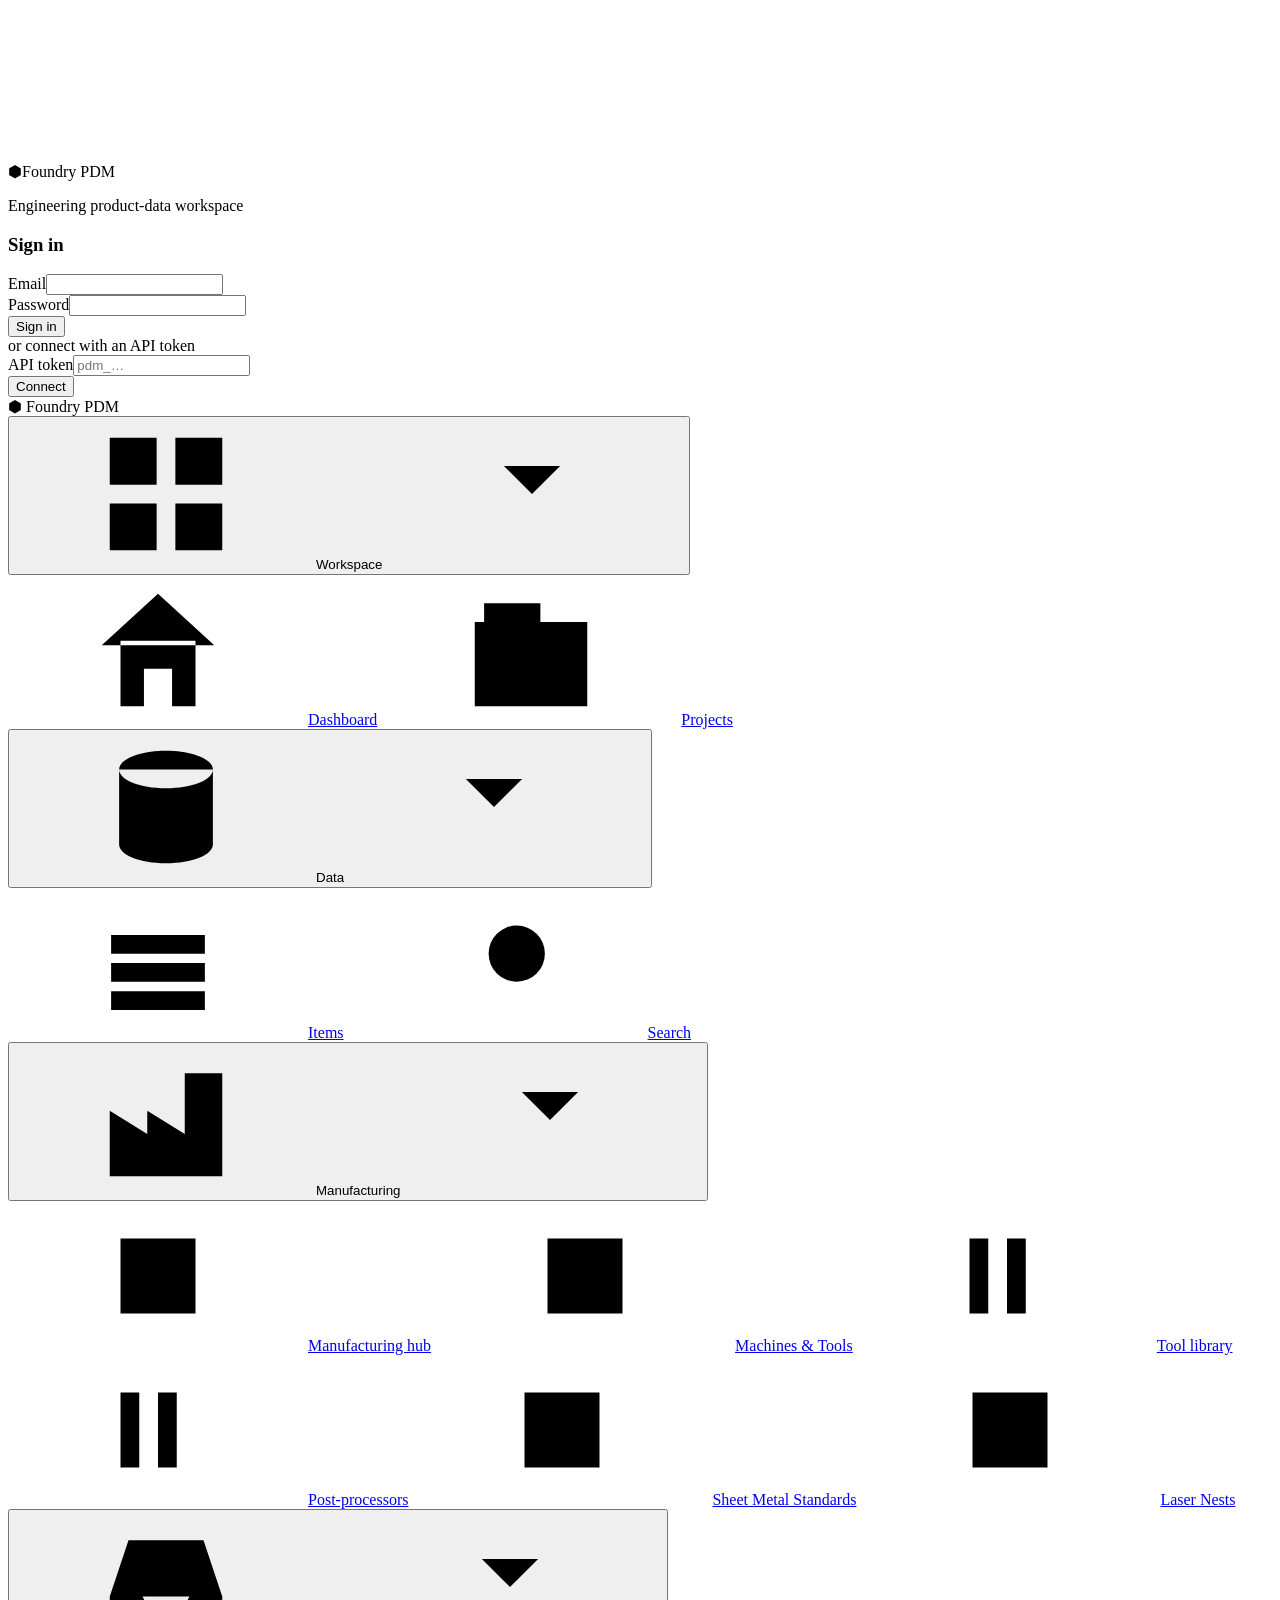
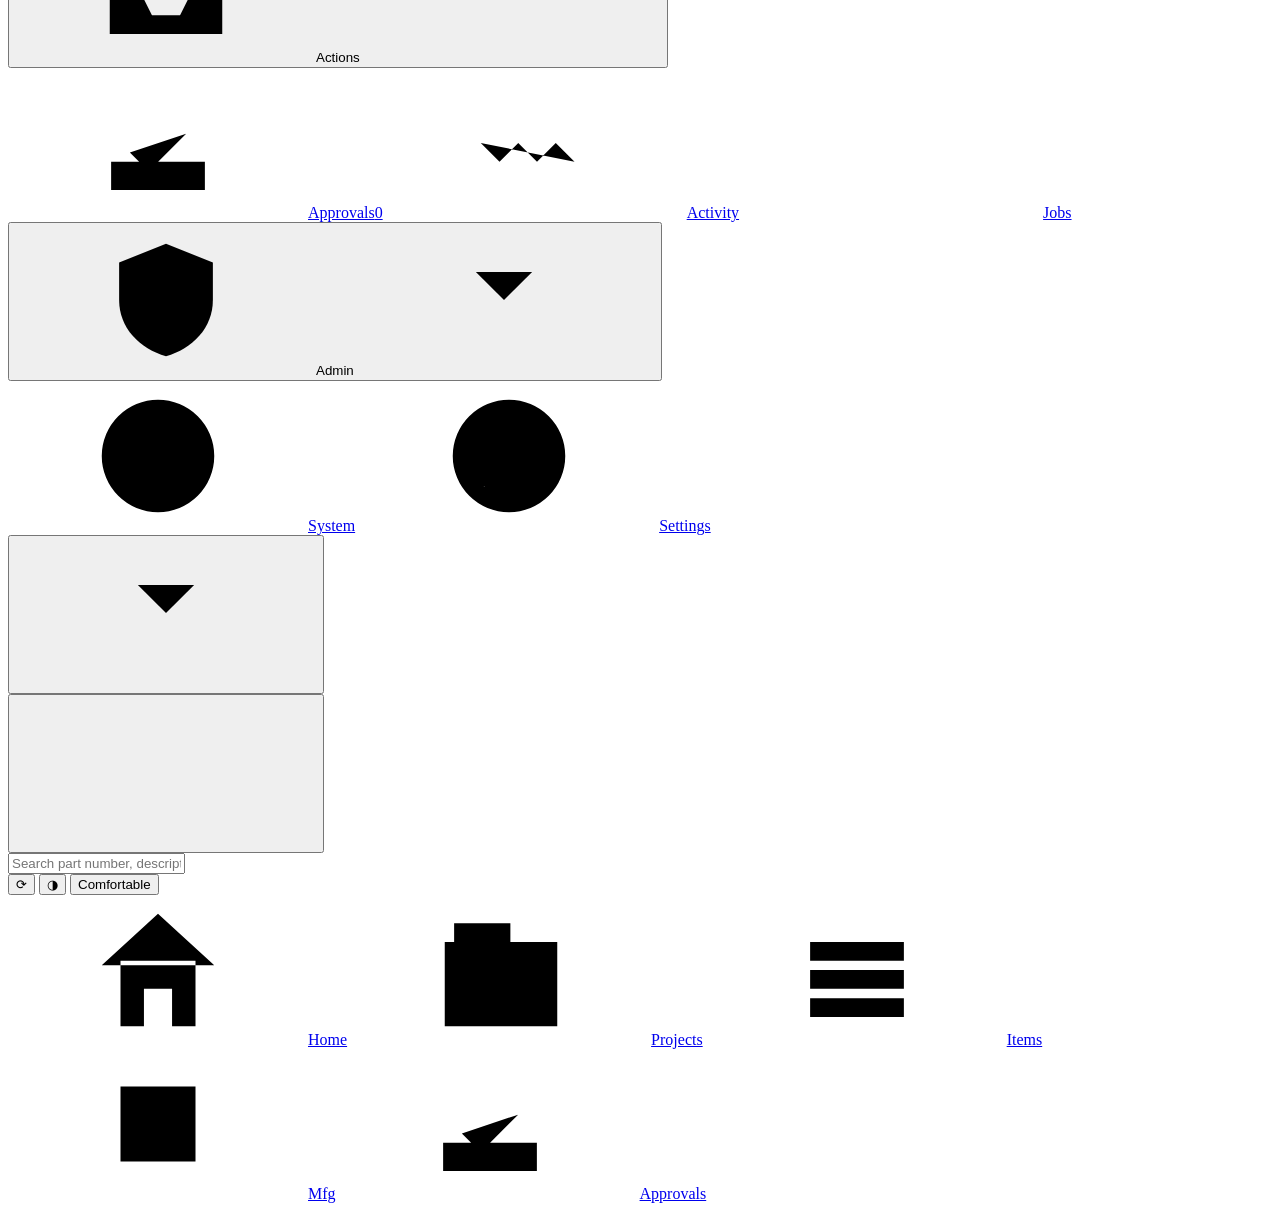
==== crates/pdm-api/static/index.html @ c65bbc02 "Merge branch 'upstream-ux/type-scale' into upstream-ux/sidebar" ====
<!DOCTYPE html>
<html lang="en" data-theme="dark" data-text-size="112">
<head>
<meta charset="utf-8">
<meta name="viewport" content="width=device-width, initial-scale=1">
<title>Foundry PDM — Workspace</title>
<script>
// Apply the saved theme and fonts before the first paint (app.js uses the same keys, ids and defaults).
(function () {
  try { var t = localStorage.getItem("pdm_theme");
    if (["dark", "light", "slate", "contrast"].indexOf(t) >= 0) document.documentElement.setAttribute("data-theme", t);
    // Each face is the member's own choice, else the organization default app.js cached last time.
    // A chosen face is fetched now, not when the first text is laid out, so the first paint can use it.
    var org = {};
    try { org = JSON.parse(localStorage.getItem("pdm_org_font")) || {}; } catch (e) {}
    [["pdm_font_ui", "ui", "data-font-ui", "atkinson-hyperlegible-next/AtkinsonHyperlegibleNext-VariableFont_wght.ttf"],
     ["pdm_font_mono", "mono", "data-font-mono", "atkinson-hyperlegible-mono/AtkinsonHyperlegibleMono-VariableFont_wght.ttf"]].forEach(function (f) {
      var id = localStorage.getItem(f[0]);
      if (id !== "system" && id !== "atkinson") id = org[f[1]];
      if (id !== "atkinson") return;
      document.documentElement.setAttribute(f[2], "atkinson");
      var l = document.createElement("link");
      l.rel = "preload"; l.as = "font"; l.type = "font/ttf"; l.crossOrigin = "anonymous"; l.href = "/static/fonts/" + f[3];
      document.head.appendChild(l);
    });
    var size = localStorage.getItem("pdm_text_size");
    if (size === "100" || size === "125") document.documentElement.setAttribute("data-text-size", size);
  } catch (e) {}
})();
</script>
<link id="favicon" rel="icon" href="data:image/svg+xml,%3Csvg xmlns='http://www.w3.org/2000/svg' viewBox='0 0 16 16'%3E%3Cpath fill='%235aa9ff' d='M8 0 14 4v8L8 16 2 12V4z'/%3E%3C/svg%3E">
<link rel="stylesheet" href="/static/style.css">
<link id="brand-css" rel="stylesheet" href="/public/branding.css">
<script>
// ?nobrand in the address turns organization branding colors off for this visit (app.js does the rest).
try { if (/[?&]nobrand(?:[=&]|$)/.test(location.search)) document.getElementById("brand-css").disabled = true; } catch (e) {}
</script>
<link rel="stylesheet" href="/static/editors.css">
</head>
<body>
<svg id="icons" xmlns="http://www.w3.org/2000/svg" aria-hidden="true" focusable="false">
  <symbol id="ic-home" viewBox="0 0 16 16"><path d="M2 7.5 8 2l6 5.5 M4 7v7h8V7 M6.5 14v-4h3v4"/></symbol>
  <symbol id="ic-project" viewBox="0 0 16 16"><path d="M2 5h12v9H2z M3 5h6V3H3z"/></symbol>
  <symbol id="ic-folder" viewBox="0 0 16 16"><path d="M2 5h12v9H2z M3 5h6V3H3z"/></symbol>
  <symbol id="ic-item-cad" viewBox="0 0 16 16"><path d="M3 3h10v10H3z M13 3v3h-3"/></symbol>
  <symbol id="ic-item-doc" viewBox="0 0 16 16"><path d="M3 3h10v10H3z M5 6h6 M5 9h4 M5 12h6"/></symbol>
  <symbol id="ic-version" viewBox="0 0 16 16"><path d="M2 8h12 M8 2v12 M4 8c0 .4.2.8.6.8s.6-.4.6-.8 M12 8c0 .4.2.8.6.8s.6-.4.6-.8"/></symbol>
  <symbol id="ic-revision" viewBox="0 0 16 16"><path d="M3 4h10v8H3z M6 6h6 M5 10h4"/></symbol>
  <symbol id="ic-lock" viewBox="0 0 16 16"><path d="M8 4V2 M6 4h4v6a2 2 0 0 1-2 2H8a2 2 0 0 1-2-2V4z"/></symbol>
  <symbol id="ic-approval" viewBox="0 0 16 16"><path d="M3 13h10v-3H3z M5 9l2 2 4-4"/></symbol>
  <symbol id="ic-machine" viewBox="0 0 16 16"><path d="M4 4h8v8H4z M8 4V2 M4 12h8"/></symbol>
  <symbol id="ic-tool" viewBox="0 0 16 16"><path d="M4 4h2v8H4z M8 4h2v8H8z M6 10h4"/></symbol>
  <symbol id="ic-gcode" viewBox="0 0 16 16"><path d="M2 4h12 M2 7h9 M2 10h12"/></symbol>
  <symbol id="ic-sheet-metal" viewBox="0 0 16 16"><path d="M3 12h10 M4 4h8v8H4z M8 4v4"/></symbol>
  <symbol id="ic-search" viewBox="0 0 16 16"><path d="M7 7a3 3 0 1 1 3 3 3 3 0 0 1-3-3 M12 12l3 3"/></symbol>
  <symbol id="ic-bell" viewBox="0 0 16 16"><path d="M4 12h8 M10 2v5 M6 8v2a2 2 0 0 0 2 2h2a2 2 0 0 0 2-2V8"/></symbol>
  <symbol id="ic-theme" viewBox="0 0 16 16"><path d="M5 5a2 2 0 1 0 2 2h2 M12 12a2 2 0 1 0-2-2v-2"/></symbol>
  <symbol id="ic-chevron" viewBox="0 0 16 16"><path d="M5 5l3 3 3-3"/></symbol>
  <symbol id="ic-plus" viewBox="0 0 16 16"><path d="M8 4v8 M4 8h8"/></symbol>
  <symbol id="ic-upload" viewBox="0 0 16 16"><path d="M8 2v8 M4 6h8 M8 2L4 6 M8 2l4 4"/></symbol>
  <symbol id="ic-download" viewBox="0 0 16 16"><path d="M8 14v-8 M12 10l-4 4-4-4 M8 6v8"/></symbol>
  <symbol id="ic-comment" viewBox="0 0 16 16"><path d="M3 5h10v7H3z M5 8h4 M5 11h3"/></symbol>
  <symbol id="ic-activity" viewBox="0 0 16 16"><path d="M2 8l2 2 2-2 2 2 2-2 2 2"/></symbol>
  <symbol id="ic-settings" viewBox="0 0 16 16"><path d="M8 2a6 6 0 1 0 6 6 6 6 0 0 0-6-6 M8 8v2 M8 12v2 M2 8h2 M12 8h2 M5.3 5.3l1.4 1.4 M11.3 11.3l1.4 1.4 M5.3 11.3l1.4-1.4 M11.3 5.3l-1.4-1.4"/></symbol>
  <symbol id="ic-system" viewBox="0 0 16 16"><path d="M8 2a6 6 0 1 0 6 6 6 6 0 0 0-6-6 M8 7v4 M8 12h.1"/></symbol>
  <symbol id="ic-items" viewBox="0 0 16 16"><path d="M3 5h10v2H3z M3 8h10v2H3z M3 11h10v2H3z"/></symbol>
  <symbol id="ic-manufacturing" viewBox="0 0 16 16"><path d="M4 4h8v8H4z M8 4v8 M6 10h4"/></symbol>
  <symbol id="ic-bom" viewBox="0 0 16 16"><path d="M4 4v8 M4 12h2 M8 4v8 M8 12h2 M6 8v2"/></symbol>
  <symbol id="ic-print" viewBox="0 0 16 16"><path d="M3 5h10v7H3z M8 2v3 M5 8h6"/></symbol>
  <symbol id="ic-inspection" viewBox="0 0 16 16"><path d="M3 5h10v7H3z M12 8a2 2 0 1 1 2 2 2 2 0 0 1-2-2 M14 10l2 2"/></symbol>
  <symbol id="ic-warning" viewBox="0 0 16 16"><path d="M8 2l4 10H4z M8 8v2 M8 12h.1"/></symbol>
  <symbol id="ic-file" viewBox="0 0 16 16"><path d="M4 1h6l3 3v11H4z M10 1v3h3"/></symbol>
  <symbol id="ic-image" viewBox="0 0 16 16"><path d="M2 3h12v10H2z M5 7a1 1 0 1 0 2 0 1 1 0 0 0-2 0 M4 12l3-4 3 3 2-2 2 2"/></symbol>
  <symbol id="ic-ftype-cad" viewBox="0 0 16 16"><path d="M8 2l5 3v6l-5 3-5-3V5z M3 5l5 3 5-3 M8 8v6"/></symbol>
  <symbol id="ic-ftype-dxf" viewBox="0 0 16 16"><path d="M2 3h12v10H2z M5 11l6-6"/></symbol>
  <symbol id="ic-ftype-pdf" viewBox="0 0 16 16"><path d="M4 1h6l3 3v11H4z M10 1v3h3 M6.5 9h4 M6.5 12h4"/></symbol>
  <symbol id="ic-ftype-txt" viewBox="0 0 16 16"><path d="M4 1h6l3 3v11H4z M10 1v3h3 M6.5 7h3.5 M6.5 10h3.5 M6.5 13h2"/></symbol>
  <symbol id="ic-check" viewBox="0 0 16 16"><path d="M3 8.5l3.2 3.2L13 4.5"/></symbol>
  <symbol id="ic-ban" viewBox="0 0 16 16"><path d="M8 2a6 6 0 1 0 0 12a6 6 0 1 0 0-12z M3.8 3.8l8.4 8.4"/></symbol>
  <symbol id="ic-menu" viewBox="0 0 16 16"><path d="M2 4h12 M2 8h12 M2 12h12"/></symbol>
  <symbol id="ic-grid" viewBox="0 0 16 16"><path d="M2 2h5v5H2z M9 2h5v5H9z M2 9h5v5H2z M9 9h5v5H9z"/></symbol>
  <symbol id="ic-data" viewBox="0 0 16 16"><path d="M3 4c0-1.1 2.2-2 5-2s5 .9 5 2-2.2 2-5 2-5-.9-5-2z M3 4v8c0 1.1 2.2 2 5 2s5-.9 5-2V4 M3 8c0 1.1 2.2 2 5 2s5-.9 5-2"/></symbol>
  <symbol id="ic-factory" viewBox="0 0 16 16"><path d="M2 14V7l4 2.5V7l4 2.5V3h4v11z"/></symbol>
  <symbol id="ic-inbox" viewBox="0 0 16 16"><path d="M2 9l2-6h8l2 6v4H2z M2 9h3.5l1 2h3l1-2H14"/></symbol>
  <symbol id="ic-shield" viewBox="0 0 16 16"><path d="M8 2l5 2v4c0 3-2.2 5.2-5 6-2.8-.8-5-3-5-6V4z"/></symbol>
  <symbol id="ic-user" viewBox="0 0 16 16"><path d="M8 8a2.5 2.5 0 1 0 0-5 2.5 2.5 0 0 0 0 5z M3 14c0-2.8 2.2-4.5 5-4.5s5 1.7 5 4.5"/></symbol>
</svg>
<div id="login-view" class="hidden">
  <div class="auth-card">
    <div class="auth-logo"><span class="mark" data-brand-mark>⬢</span><span data-brand-name>Foundry PDM</span></div>
    <p class="auth-sub">Engineering product-data workspace</p>
    <form id="signin-form">
      <h3 class="auth-h">Sign in</h3>
      <div class="f"><label for="login_email">Email</label><input id="login_email" inputmode="email" autocomplete="username" spellcheck="false"></div>
      <div class="f"><label for="login_password">Password</label><input id="login_password" type="password" autocomplete="current-password"></div>
      <div class="f" id="login_org_f" hidden><label for="login_org">Organization</label><input id="login_org" autocomplete="organization" spellcheck="false" aria-describedby="login_org_why">
        <div id="login_org_why" class="auth-note">This email belongs to more than one organization. Enter the name of the one to sign in to.</div></div>
      <button id="signin" type="submit" class="primary">Sign in</button>
    </form>
    <div class="divider">or connect with an API token</div>
    <form id="token-form">
      <div class="f"><label for="token">API token</label><input id="token" placeholder="pdm_…" autocomplete="off" spellcheck="false"></div>
      <button id="connect" type="submit">Connect</button>
    </form>
    <div id="authbuild" class="muted auth-build"></div>
  </div>
</div>

<div id="ws" class="hidden">
  <nav id="sidebar" aria-label="Sections">
    <div class="sb-brand"><span class="mark" data-brand-mark>⬢</span> <span data-brand-name>Foundry PDM</span></div>
    <div class="sb-nav">
    <div class="sb-section" data-group="workspace">
      <button type="button" class="sb-head" aria-expanded="true" aria-controls="sbg-workspace"><span class="sb-ic"><svg class="icon"><use href="#ic-grid"/></svg></span><span class="sb-tx">Workspace</span><svg class="icon sb-chev"><use href="#ic-chevron"/></svg></button>
      <div class="sb-items" id="sbg-workspace">
      <a class="sb-link" href="#/dashboard" data-nav="dashboard"><span class="sb-ic"><svg class="icon"><use href="#ic-home"/></svg></span><span class="sb-tx">Dashboard</span></a>
      <a class="sb-link" href="#/projects" data-nav="projects"><span class="sb-ic"><svg class="icon"><use href="#ic-project"/></svg></span><span class="sb-tx">Projects</span></a>
      </div>
    </div>
    <div class="sb-section" data-group="data">
      <button type="button" class="sb-head" aria-expanded="true" aria-controls="sbg-data"><span class="sb-ic"><svg class="icon"><use href="#ic-data"/></svg></span><span class="sb-tx">Data</span><svg class="icon sb-chev"><use href="#ic-chevron"/></svg></button>
      <div class="sb-items" id="sbg-data">
      <a class="sb-link" href="#/items" data-nav="items"><span class="sb-ic"><svg class="icon"><use href="#ic-items"/></svg></span><span class="sb-tx">Items</span></a>
      <a class="sb-link" href="#/search" data-nav="search"><span class="sb-ic"><svg class="icon"><use href="#ic-search"/></svg></span><span class="sb-tx">Search</span></a>
      </div>
    </div>
    <div class="sb-section" data-group="mfg">
      <button type="button" class="sb-head" aria-expanded="true" aria-controls="sbg-mfg"><span class="sb-ic"><svg class="icon"><use href="#ic-factory"/></svg></span><span class="sb-tx">Manufacturing</span><svg class="icon sb-chev"><use href="#ic-chevron"/></svg></button>
      <div class="sb-items" id="sbg-mfg">
      <a class="sb-link" href="#/mfg" data-nav="mfg"><span class="sb-ic"><svg class="icon"><use href="#ic-manufacturing"/></svg></span><span class="sb-tx">Manufacturing hub</span></a>
      <a class="sb-link" href="#/machines" data-nav="machines"><span class="sb-ic"><svg class="icon"><use href="#ic-machine"/></svg></span><span class="sb-tx">Machines &amp; Tools</span></a>
      <a class="sb-link" href="#/tools" data-nav="tools"><span class="sb-ic"><svg class="icon"><use href="#ic-tool"/></svg></span><span class="sb-tx">Tool library</span></a>
      <a class="sb-link" href="#/post-processors" data-nav="post-processors"><span class="sb-ic"><svg class="icon"><use href="#ic-tool"/></svg></span><span class="sb-tx">Post-processors</span></a>
      <a class="sb-link" href="#/sheet-metal" data-nav="sheet-metal"><span class="sb-ic"><svg class="icon"><use href="#ic-sheet-metal"/></svg></span><span class="sb-tx">Sheet Metal Standards</span></a>
      <a class="sb-link" href="#/laser-nests" data-nav="laser-nests"><span class="sb-ic"><svg class="icon"><use href="#ic-sheet-metal"/></svg></span><span class="sb-tx">Laser Nests</span></a>
      </div>
    </div>
    <div class="sb-section" data-group="actions">
      <button type="button" class="sb-head" aria-expanded="true" aria-controls="sbg-actions"><span class="sb-ic"><svg class="icon"><use href="#ic-inbox"/></svg></span><span class="sb-tx">Actions</span><svg class="icon sb-chev"><use href="#ic-chevron"/></svg></button>
      <div class="sb-items" id="sbg-actions">
      <a class="sb-link" href="#/approvals" data-nav="approvals"><span class="sb-ic"><svg class="icon"><use href="#ic-approval"/></svg></span><span class="sb-tx">Approvals</span><span class="sb-count" id="nb-approvals">0</span></a>
      <a class="sb-link" href="#/activity" data-nav="activity"><span class="sb-ic"><svg class="icon"><use href="#ic-activity"/></svg></span><span class="sb-tx">Activity</span></a>
      <a class="sb-link" href="#/jobs" data-nav="jobs"><span class="sb-ic"><svg class="icon"><use href="#ic-gcode"/></svg></span><span class="sb-tx">Jobs</span></a>
      </div>
    </div>
    <div class="sb-section" data-group="admin">
      <button type="button" class="sb-head" aria-expanded="true" aria-controls="sbg-admin"><span class="sb-ic"><svg class="icon"><use href="#ic-shield"/></svg></span><span class="sb-tx">Admin</span><svg class="icon sb-chev"><use href="#ic-chevron"/></svg></button>
      <div class="sb-items" id="sbg-admin">
      <a class="sb-link" href="#/system" data-nav="system"><span class="sb-ic"><svg class="icon"><use href="#ic-system"/></svg></span><span class="sb-tx">System</span></a>
      <a class="sb-link sb-admin" href="#/admin" data-nav="admin" hidden><span class="sb-ic"><svg class="icon"><use href="#ic-settings"/></svg></span><span class="sb-tx">Administration</span></a>
      <a class="sb-link" href="#/settings" data-nav="settings"><span class="sb-ic"><svg class="icon"><use href="#ic-settings"/></svg></span><span class="sb-tx">Settings</span></a>
      </div>
    </div>
    </div>
    <div class="sb-foot">
      <button type="button" id="sbuserbtn" class="sb-userbtn" aria-haspopup="menu"><span id="sb-user" class="sb-user"></span><svg class="icon sb-chev"><use href="#ic-chevron"/></svg></button>
    </div>
  </nav>
  <div id="sb-backdrop" class="sb-backdrop" hidden></div>

  <div id="main">
    <header id="topbar">
      <button type="button" id="menubtn" class="menubtn" aria-label="Main menu" aria-controls="sidebar" aria-expanded="true"><svg class="icon"><use href="#ic-menu"/></svg></button>
      <span id="crumb" class="crumb"></span>
      <div class="top-search">
        <input id="globsearch" placeholder="Search part number, description…  ( / )" spellcheck="false">
      </div>
      <button id="refreshbtn" title="Refresh now">⟳</button>
      <button id="themebtn" title="Toggle theme">◑</button>
      <button id="densitybtn" class="small" title="Toggle list density">Comfortable</button>
      <span id="buildinfo" class="muted buildinfo"></span>
      <span id="userchip" class="userchip"></span>
      <button id="userkebab" class="userchip-kebab" title="Account" hidden>⋮</button>
    </header>
    <div id="view"></div>
  </div>

  <nav id="bottombar" class="bottomBar" aria-label="Primary">
    <a class="bb-link" href="#/dashboard" data-nav="dashboard"><svg class="icon"><use href="#ic-home"/></svg><span>Home</span></a>
    <a class="bb-link" href="#/projects" data-nav="projects"><svg class="icon"><use href="#ic-project"/></svg><span>Projects</span></a>
    <a class="bb-link" href="#/items" data-nav="items"><svg class="icon"><use href="#ic-items"/></svg><span>Items</span></a>
    <a class="bb-link" href="#/mfg" data-nav="mfg"><svg class="icon"><use href="#ic-manufacturing"/></svg><span>Mfg</span></a>
    <a class="bb-link" href="#/approvals" data-nav="approvals"><svg class="icon"><use href="#ic-approval"/></svg><span>Approvals</span></a>
  </nav>
</div>

<div id="toast" class="toast-stack"><div role="status"></div><div role="alert"></div></div>
<div id="ctxmenu" class="ctxmenu hidden"></div>
<div id="kebabmenu" class="kebabmenu hidden"></div>
<script src="/static/editors.js"></script>
<script src="/static/app.js?v=cli34"></script>
</body>
</html>
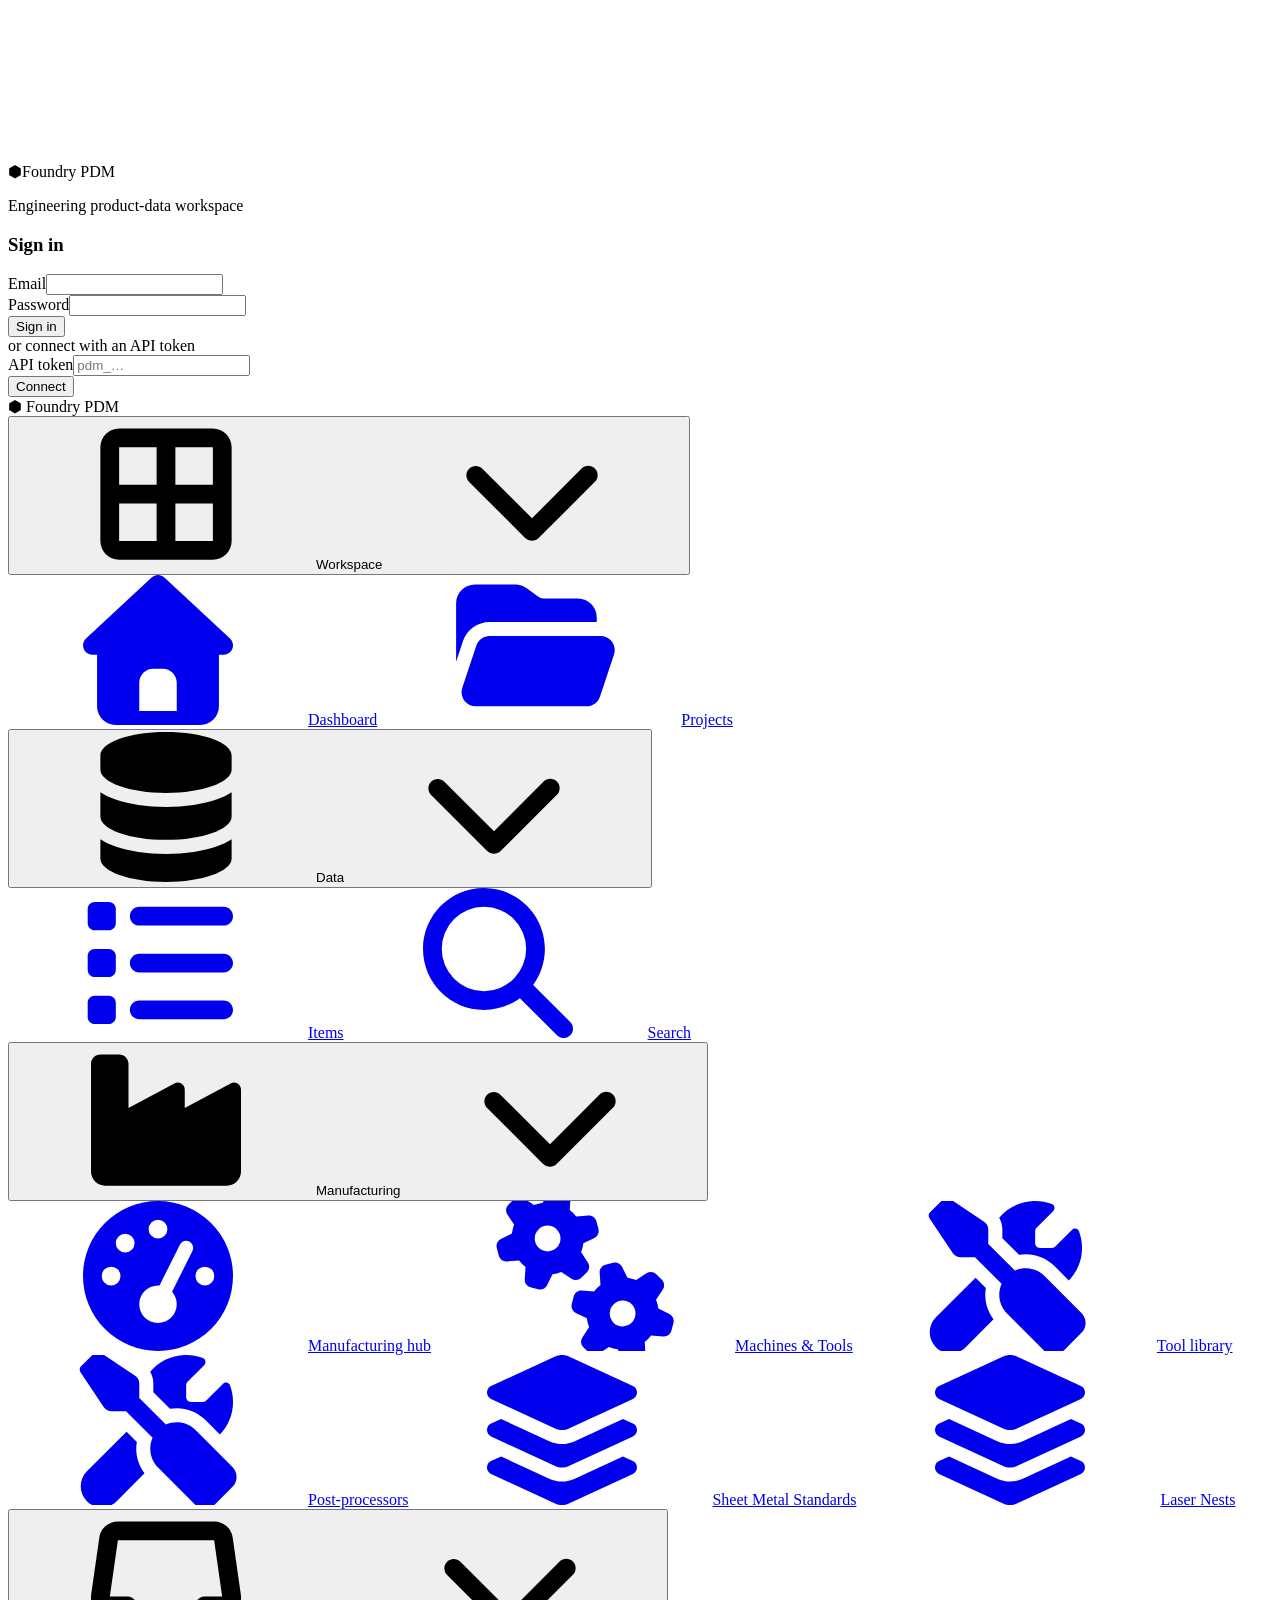
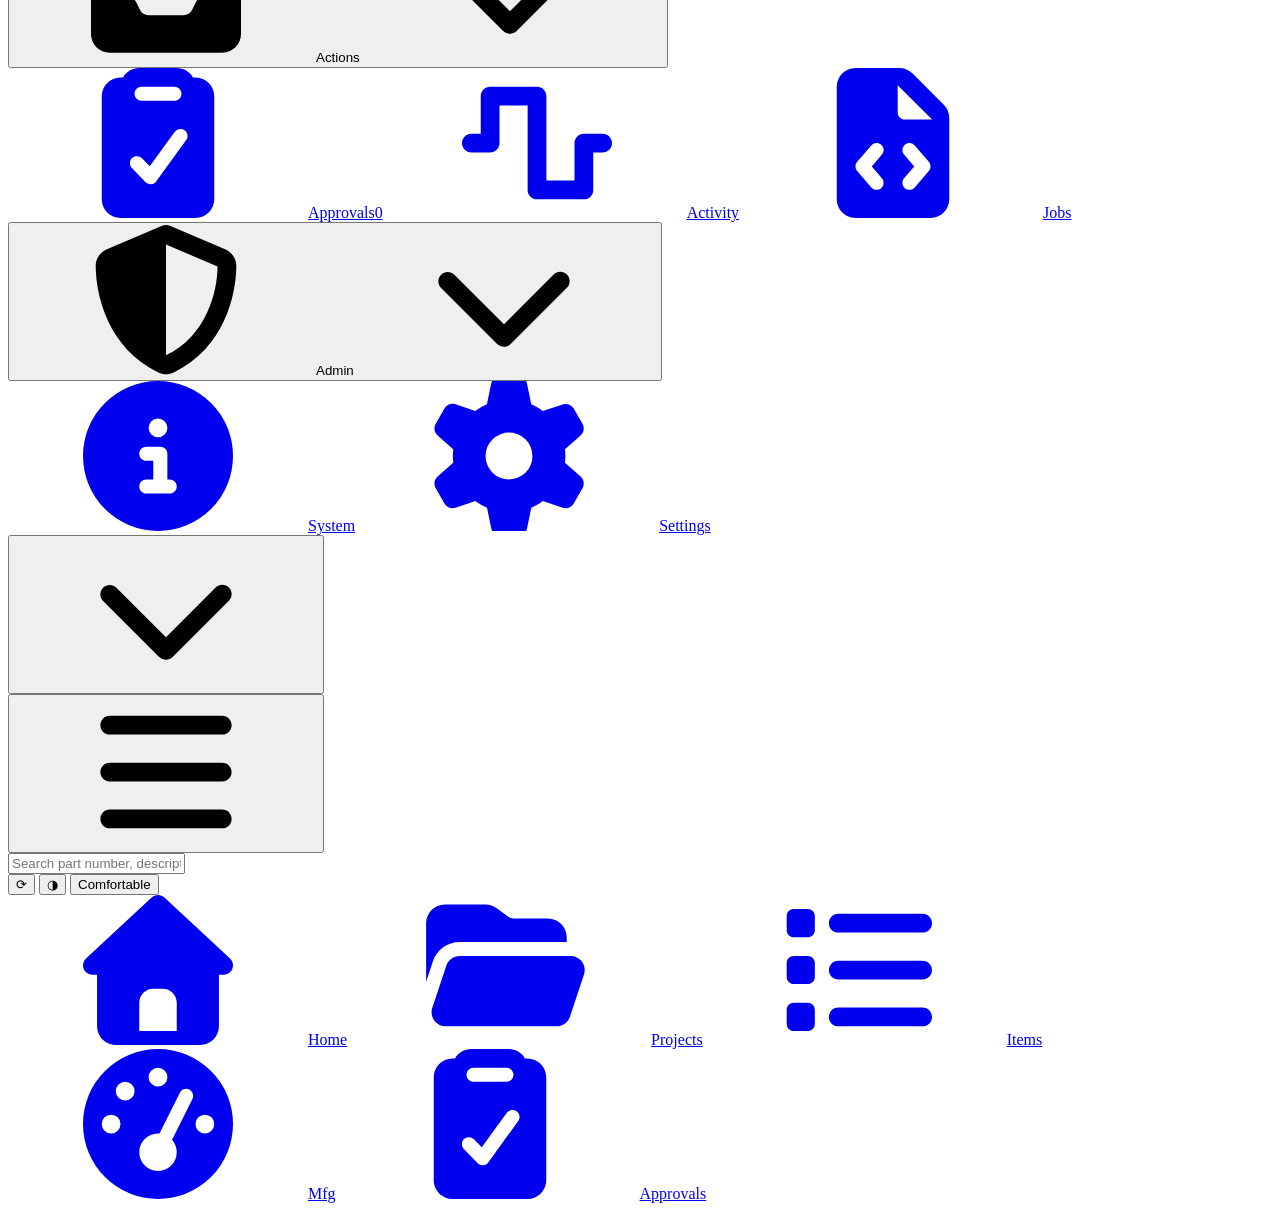
==== commit 0415b1c1: "Sidebar: Font Awesome icons and spacing in em of the label The icon sprite now uses Font Awesome Fre" ====
--- a/crates/pdm-api/static/index.html
+++ b/crates/pdm-api/static/index.html
@@ -38,52 +38,53 @@
 <link rel="stylesheet" href="/static/editors.css">
 </head>
 <body>
+<!-- Icons: Font Awesome Free 7.3.1 by Fonticons, Inc. (https://fontawesome.com), CC BY 4.0 (https://fontawesome.com/license/free). Solid style, paths unchanged. -->
 <svg id="icons" xmlns="http://www.w3.org/2000/svg" aria-hidden="true" focusable="false">
-  <symbol id="ic-home" viewBox="0 0 16 16"><path d="M2 7.5 8 2l6 5.5 M4 7v7h8V7 M6.5 14v-4h3v4"/></symbol>
-  <symbol id="ic-project" viewBox="0 0 16 16"><path d="M2 5h12v9H2z M3 5h6V3H3z"/></symbol>
-  <symbol id="ic-folder" viewBox="0 0 16 16"><path d="M2 5h12v9H2z M3 5h6V3H3z"/></symbol>
-  <symbol id="ic-item-cad" viewBox="0 0 16 16"><path d="M3 3h10v10H3z M13 3v3h-3"/></symbol>
-  <symbol id="ic-item-doc" viewBox="0 0 16 16"><path d="M3 3h10v10H3z M5 6h6 M5 9h4 M5 12h6"/></symbol>
-  <symbol id="ic-version" viewBox="0 0 16 16"><path d="M2 8h12 M8 2v12 M4 8c0 .4.2.8.6.8s.6-.4.6-.8 M12 8c0 .4.2.8.6.8s.6-.4.6-.8"/></symbol>
-  <symbol id="ic-revision" viewBox="0 0 16 16"><path d="M3 4h10v8H3z M6 6h6 M5 10h4"/></symbol>
-  <symbol id="ic-lock" viewBox="0 0 16 16"><path d="M8 4V2 M6 4h4v6a2 2 0 0 1-2 2H8a2 2 0 0 1-2-2V4z"/></symbol>
-  <symbol id="ic-approval" viewBox="0 0 16 16"><path d="M3 13h10v-3H3z M5 9l2 2 4-4"/></symbol>
-  <symbol id="ic-machine" viewBox="0 0 16 16"><path d="M4 4h8v8H4z M8 4V2 M4 12h8"/></symbol>
-  <symbol id="ic-tool" viewBox="0 0 16 16"><path d="M4 4h2v8H4z M8 4h2v8H8z M6 10h4"/></symbol>
-  <symbol id="ic-gcode" viewBox="0 0 16 16"><path d="M2 4h12 M2 7h9 M2 10h12"/></symbol>
-  <symbol id="ic-sheet-metal" viewBox="0 0 16 16"><path d="M3 12h10 M4 4h8v8H4z M8 4v4"/></symbol>
-  <symbol id="ic-search" viewBox="0 0 16 16"><path d="M7 7a3 3 0 1 1 3 3 3 3 0 0 1-3-3 M12 12l3 3"/></symbol>
-  <symbol id="ic-bell" viewBox="0 0 16 16"><path d="M4 12h8 M10 2v5 M6 8v2a2 2 0 0 0 2 2h2a2 2 0 0 0 2-2V8"/></symbol>
-  <symbol id="ic-theme" viewBox="0 0 16 16"><path d="M5 5a2 2 0 1 0 2 2h2 M12 12a2 2 0 1 0-2-2v-2"/></symbol>
-  <symbol id="ic-chevron" viewBox="0 0 16 16"><path d="M5 5l3 3 3-3"/></symbol>
-  <symbol id="ic-plus" viewBox="0 0 16 16"><path d="M8 4v8 M4 8h8"/></symbol>
-  <symbol id="ic-upload" viewBox="0 0 16 16"><path d="M8 2v8 M4 6h8 M8 2L4 6 M8 2l4 4"/></symbol>
-  <symbol id="ic-download" viewBox="0 0 16 16"><path d="M8 14v-8 M12 10l-4 4-4-4 M8 6v8"/></symbol>
-  <symbol id="ic-comment" viewBox="0 0 16 16"><path d="M3 5h10v7H3z M5 8h4 M5 11h3"/></symbol>
-  <symbol id="ic-activity" viewBox="0 0 16 16"><path d="M2 8l2 2 2-2 2 2 2-2 2 2"/></symbol>
-  <symbol id="ic-settings" viewBox="0 0 16 16"><path d="M8 2a6 6 0 1 0 6 6 6 6 0 0 0-6-6 M8 8v2 M8 12v2 M2 8h2 M12 8h2 M5.3 5.3l1.4 1.4 M11.3 11.3l1.4 1.4 M5.3 11.3l1.4-1.4 M11.3 5.3l-1.4-1.4"/></symbol>
-  <symbol id="ic-system" viewBox="0 0 16 16"><path d="M8 2a6 6 0 1 0 6 6 6 6 0 0 0-6-6 M8 7v4 M8 12h.1"/></symbol>
-  <symbol id="ic-items" viewBox="0 0 16 16"><path d="M3 5h10v2H3z M3 8h10v2H3z M3 11h10v2H3z"/></symbol>
-  <symbol id="ic-manufacturing" viewBox="0 0 16 16"><path d="M4 4h8v8H4z M8 4v8 M6 10h4"/></symbol>
-  <symbol id="ic-bom" viewBox="0 0 16 16"><path d="M4 4v8 M4 12h2 M8 4v8 M8 12h2 M6 8v2"/></symbol>
-  <symbol id="ic-print" viewBox="0 0 16 16"><path d="M3 5h10v7H3z M8 2v3 M5 8h6"/></symbol>
-  <symbol id="ic-inspection" viewBox="0 0 16 16"><path d="M3 5h10v7H3z M12 8a2 2 0 1 1 2 2 2 2 0 0 1-2-2 M14 10l2 2"/></symbol>
-  <symbol id="ic-warning" viewBox="0 0 16 16"><path d="M8 2l4 10H4z M8 8v2 M8 12h.1"/></symbol>
-  <symbol id="ic-file" viewBox="0 0 16 16"><path d="M4 1h6l3 3v11H4z M10 1v3h3"/></symbol>
-  <symbol id="ic-image" viewBox="0 0 16 16"><path d="M2 3h12v10H2z M5 7a1 1 0 1 0 2 0 1 1 0 0 0-2 0 M4 12l3-4 3 3 2-2 2 2"/></symbol>
-  <symbol id="ic-ftype-cad" viewBox="0 0 16 16"><path d="M8 2l5 3v6l-5 3-5-3V5z M3 5l5 3 5-3 M8 8v6"/></symbol>
-  <symbol id="ic-ftype-dxf" viewBox="0 0 16 16"><path d="M2 3h12v10H2z M5 11l6-6"/></symbol>
-  <symbol id="ic-ftype-pdf" viewBox="0 0 16 16"><path d="M4 1h6l3 3v11H4z M10 1v3h3 M6.5 9h4 M6.5 12h4"/></symbol>
-  <symbol id="ic-ftype-txt" viewBox="0 0 16 16"><path d="M4 1h6l3 3v11H4z M10 1v3h3 M6.5 7h3.5 M6.5 10h3.5 M6.5 13h2"/></symbol>
-  <symbol id="ic-check" viewBox="0 0 16 16"><path d="M3 8.5l3.2 3.2L13 4.5"/></symbol>
-  <symbol id="ic-ban" viewBox="0 0 16 16"><path d="M8 2a6 6 0 1 0 0 12a6 6 0 1 0 0-12z M3.8 3.8l8.4 8.4"/></symbol>
-  <symbol id="ic-menu" viewBox="0 0 16 16"><path d="M2 4h12 M2 8h12 M2 12h12"/></symbol>
-  <symbol id="ic-grid" viewBox="0 0 16 16"><path d="M2 2h5v5H2z M9 2h5v5H9z M2 9h5v5H2z M9 9h5v5H9z"/></symbol>
-  <symbol id="ic-data" viewBox="0 0 16 16"><path d="M3 4c0-1.1 2.2-2 5-2s5 .9 5 2-2.2 2-5 2-5-.9-5-2z M3 4v8c0 1.1 2.2 2 5 2s5-.9 5-2V4 M3 8c0 1.1 2.2 2 5 2s5-.9 5-2"/></symbol>
-  <symbol id="ic-factory" viewBox="0 0 16 16"><path d="M2 14V7l4 2.5V7l4 2.5V3h4v11z"/></symbol>
-  <symbol id="ic-inbox" viewBox="0 0 16 16"><path d="M2 9l2-6h8l2 6v4H2z M2 9h3.5l1 2h3l1-2H14"/></symbol>
-  <symbol id="ic-shield" viewBox="0 0 16 16"><path d="M8 2l5 2v4c0 3-2.2 5.2-5 6-2.8-.8-5-3-5-6V4z"/></symbol>
-  <symbol id="ic-user" viewBox="0 0 16 16"><path d="M8 8a2.5 2.5 0 1 0 0-5 2.5 2.5 0 0 0 0 5z M3 14c0-2.8 2.2-4.5 5-4.5s5 1.7 5 4.5"/></symbol>
+  <symbol id="ic-home" viewBox="0 0 512 512"><path fill="currentColor" stroke="none" d="M277.8 8.6c-12.3-11.4-31.3-11.4-43.5 0l-224 208c-9.6 9-12.8 22.9-8 35.1S18.8 272 32 272l16 0 0 176c0 35.3 28.7 64 64 64l288 0c35.3 0 64-28.7 64-64l0-176 16 0c13.2 0 25-8.1 29.8-20.3s1.6-26.2-8-35.1l-224-208zM240 320l32 0c26.5 0 48 21.5 48 48l0 96-128 0 0-96c0-26.5 21.5-48 48-48z"/></symbol>
+  <symbol id="ic-project" viewBox="0 0 576 512"><path fill="currentColor" stroke="none" d="M56 225.6L32.4 296.2 32.4 96c0-35.3 28.7-64 64-64l138.7 0c13.8 0 27.3 4.5 38.4 12.8l38.4 28.8c5.5 4.2 12.3 6.4 19.2 6.4l117.3 0c35.3 0 64 28.7 64 64l0 16-365.4 0c-41.3 0-78 26.4-91.1 65.6zM477.8 448L99 448c-32.8 0-55.9-32.1-45.5-63.2l48-144C108 221.2 126.4 208 147 208l378.8 0c32.8 0 55.9 32.1 45.5 63.2l-48 144c-6.5 19.6-24.9 32.8-45.5 32.8z"/></symbol>
+  <symbol id="ic-folder" viewBox="0 0 512 512"><path fill="currentColor" stroke="none" d="M64 448l384 0c35.3 0 64-28.7 64-64l0-240c0-35.3-28.7-64-64-64L298.7 80c-6.9 0-13.7-2.2-19.2-6.4L241.1 44.8C230 36.5 216.5 32 202.7 32L64 32C28.7 32 0 60.7 0 96L0 384c0 35.3 28.7 64 64 64z"/></symbol>
+  <symbol id="ic-item-cad" viewBox="0 0 512 512"><path fill="currentColor" stroke="none" d="M224.3-2.5c19.8-11.4 44.2-11.4 64 0L464.2 99c19.8 11.4 32 32.6 32 55.4l0 203c0 22.9-12.2 44-32 55.4L288.3 514.5c-19.8 11.4-44.2 11.4-64 0L48.5 413c-19.8-11.4-32-32.6-32-55.4l0-203c0-22.9 12.2-44 32-55.4L224.3-2.5zm207.8 360l0-166.1-143.8 83 0 166.1 143.8-83z"/></symbol>
+  <symbol id="ic-item-doc" viewBox="0 0 384 512"><path fill="currentColor" stroke="none" d="M0 64C0 28.7 28.7 0 64 0L213.5 0c17 0 33.3 6.7 45.3 18.7L365.3 125.3c12 12 18.7 28.3 18.7 45.3L384 448c0 35.3-28.7 64-64 64L64 512c-35.3 0-64-28.7-64-64L0 64zm208-5.5l0 93.5c0 13.3 10.7 24 24 24L325.5 176 208 58.5zM120 256c-13.3 0-24 10.7-24 24s10.7 24 24 24l144 0c13.3 0 24-10.7 24-24s-10.7-24-24-24l-144 0zm0 96c-13.3 0-24 10.7-24 24s10.7 24 24 24l144 0c13.3 0 24-10.7 24-24s-10.7-24-24-24l-144 0z"/></symbol>
+  <symbol id="ic-version" viewBox="0 0 448 512"><path fill="currentColor" stroke="none" d="M80 104a24 24 0 1 0 0-48 24 24 0 1 0 0 48zm80-24c0 32.8-19.7 61-48 73.3l0 70.7 176 0c26.5 0 48-21.5 48-48l0-22.7c-28.3-12.3-48-40.5-48-73.3 0-44.2 35.8-80 80-80s80 35.8 80 80c0 32.8-19.7 61-48 73.3l0 22.7c0 61.9-50.1 112-112 112l-176 0 0 70.7c28.3 12.3 48 40.5 48 73.3 0 44.2-35.8 80-80 80S0 476.2 0 432c0-32.8 19.7-61 48-73.3l0-205.3C19.7 141 0 112.8 0 80 0 35.8 35.8 0 80 0s80 35.8 80 80zm232 0a24 24 0 1 0 -48 0 24 24 0 1 0 48 0zM80 456a24 24 0 1 0 0-48 24 24 0 1 0 0 48z"/></symbol>
+  <symbol id="ic-revision" viewBox="0 0 576 512"><path fill="currentColor" stroke="none" d="M288 64c106 0 192 86 192 192S394 448 288 448c-65.2 0-122.9-32.5-157.6-82.3-10.1-14.5-30.1-18-44.6-7.9s-18 30.1-7.9 44.6C124.1 468.6 201 512 288 512 429.4 512 544 397.4 544 256S429.4 0 288 0C202.3 0 126.5 42.1 80 106.7L80 80c0-17.7-14.3-32-32-32S16 62.3 16 80l0 112c0 17.7 14.3 32 32 32l24.6 0c.5 0 1 0 1.5 0l86 0c17.7 0 32-14.3 32-32s-14.3-32-32-32l-38.3 0C154.9 102.6 217 64 288 64zm24 88c0-13.3-10.7-24-24-24s-24 10.7-24 24l0 104c0 6.4 2.5 12.5 7 17l72 72c9.4 9.4 24.6 9.4 33.9 0s9.4-24.6 0-33.9l-65-65 0-94.1z"/></symbol>
+  <symbol id="ic-lock" viewBox="0 0 384 512"><path fill="currentColor" stroke="none" d="M128 96l0 64 128 0 0-64c0-35.3-28.7-64-64-64s-64 28.7-64 64zM64 160l0-64C64 25.3 121.3-32 192-32S320 25.3 320 96l0 64c35.3 0 64 28.7 64 64l0 224c0 35.3-28.7 64-64 64L64 512c-35.3 0-64-28.7-64-64L0 224c0-35.3 28.7-64 64-64z"/></symbol>
+  <symbol id="ic-approval" viewBox="0 0 384 512"><path fill="currentColor" stroke="none" d="M256 0c23.7 0 44.4 12.9 55.4 32l8.6 0c35.3 0 64 28.7 64 64l0 352c0 35.3-28.7 64-64 64L64 512c-35.3 0-64-28.7-64-64L0 96C0 60.7 28.7 32 64 32l8.6 0C83.6 12.9 104.3 0 128 0L256 0zm26.9 212.6c-10.7-7.8-25.7-5.4-33.5 5.3l-85.6 117.7-26.5-27.4c-9.2-9.5-24.4-9.8-33.9-.6s-9.8 24.4-.6 33.9l46.4 48c4.9 5.1 11.8 7.8 18.9 7.3s13.6-4.1 17.8-9.8L288.2 246.1c7.8-10.7 5.4-25.7-5.3-33.5zM136 64c-13.3 0-24 10.7-24 24s10.7 24 24 24l112 0c13.3 0 24-10.7 24-24s-10.7-24-24-24L136 64z"/></symbol>
+  <symbol id="ic-machine" viewBox="0 0 640 512"><path fill="currentColor" stroke="none" d="M415.9 210.5c12.2-3.3 25 2.5 30.5 13.8L465 261.9c10.3 1.4 20.4 4.2 29.9 8.1l35-23.3c10.5-7 24.4-5.6 33.3 3.3l19.2 19.2c8.9 8.9 10.3 22.9 3.3 33.3l-23.3 34.9c1.9 4.7 3.6 9.6 5 14.7 1.4 5.1 2.3 10.1 3 15.2l37.7 18.6c11.3 5.6 17.1 18.4 13.8 30.5l-7 26.2c-3.3 12.1-14.6 20.3-27.2 19.5l-42-2.7c-6.3 8.1-13.6 15.6-21.9 22l2.7 41.9c.8 12.6-7.4 24-19.5 27.2l-26.2 7c-12.2 3.3-24.9-2.5-30.5-13.8l-18.6-37.6c-10.3-1.4-20.4-4.2-29.9-8.1l-35 23.3c-10.5 7-24.4 5.6-33.3-3.3l-19.2-19.2c-8.9-8.9-10.3-22.8-3.3-33.3l23.3-35c-1.9-4.7-3.6-9.6-5-14.7s-2.3-10.2-3-15.2l-37.7-18.6c-11.3-5.6-17-18.4-13.8-30.5l7-26.2c3.3-12.1 14.6-20.3 27.2-19.5l41.9 2.7c6.3-8.1 13.6-15.6 21.9-22l-2.7-41.8c-.8-12.6 7.4-24 19.5-27.2l26.2-7zM448.4 340a44 44 0 1 0 .1 88 44 44 0 1 0 -.1-88zM224.9-45.5l26.2 7c12.1 3.3 20.3 14.7 19.5 27.2l-2.7 41.8c8.3 6.4 15.6 13.8 21.9 22l42-2.7c12.5-.8 23.9 7.4 27.2 19.5l7 26.2c3.2 12.1-2.5 24.9-13.8 30.5l-37.7 18.6c-.7 5.1-1.7 10.2-3 15.2s-3.1 10-5 14.7l23.3 35c7 10.5 5.6 24.4-3.3 33.3L307.3 262c-8.9 8.9-22.8 10.3-33.3 3.3L239 242c-9.5 3.9-19.6 6.7-29.9 8.1l-18.6 37.6c-5.6 11.3-18.4 17-30.5 13.8l-26.2-7c-12.2-3.3-20.3-14.7-19.5-27.2l2.7-41.9c-8.3-6.4-15.6-13.8-21.9-22l-42 2.7c-12.5 .8-23.9-7.4-27.2-19.5l-7-26.2c-3.2-12.1 2.5-24.9 13.8-30.5l37.7-18.6c.7-5.1 1.7-10.1 3-15.2 1.4-5.1 3-10 5-14.7L55.1 46.5c-7-10.5-5.6-24.4 3.3-33.3L77.6-6c8.9-8.9 22.8-10.3 33.3-3.3l35 23.3c9.5-3.9 19.6-6.7 29.9-8.1l18.6-37.6c5.6-11.3 18.3-17 30.5-13.8zM192.4 84a44 44 0 1 0 0 88 44 44 0 1 0 0-88z"/></symbol>
+  <symbol id="ic-tool" viewBox="0 0 576 512"><path fill="currentColor" stroke="none" d="M70.8-6.7c5.4-5.4 13.8-6.2 20.2-2L209.9 70.5c8.9 5.9 14.2 15.9 14.2 26.6l0 49.6 90.8 90.8c33.3-15 73.9-8.9 101.2 18.5L542.2 382.1c18.7 18.7 18.7 49.1 0 67.9l-60.1 60.1c-18.7 18.7-49.1 18.7-67.9 0L288.1 384c-27.4-27.4-33.5-67.9-18.5-101.2l-90.8-90.8-49.6 0c-10.7 0-20.7-5.3-26.6-14.2L23.4 58.9c-4.2-6.3-3.4-14.8 2-20.2L70.8-6.7zm145 303.5c-6.3 36.9 2.3 75.9 26.2 107.2l-94.9 95c-28.1 28.1-73.7 28.1-101.8 0s-28.1-73.7 0-101.8l135.4-135.5 35.2 35.1zM384.1 0c20.1 0 39.4 3.7 57.1 10.5 10 3.8 11.8 16.5 4.3 24.1L388.8 91.3c-3 3-4.7 7.1-4.7 11.3l0 41.4c0 8.8 7.2 16 16 16l41.4 0c4.2 0 8.3-1.7 11.3-4.7l56.7-56.7c7.6-7.5 20.3-5.7 24.1 4.3 6.8 17.7 10.5 37 10.5 57.1 0 43.2-17.2 82.3-45 111.1l-49.1-49.1c-33.1-33-78.5-45.7-121.1-38.4l-56.8-56.8 0-29.7-.2-5c-.8-12.4-4.4-24.3-10.5-34.9 29.4-35 73.4-57.2 122.7-57.3z"/></symbol>
+  <symbol id="ic-gcode" viewBox="0 0 384 512"><path fill="currentColor" stroke="none" d="M0 64C0 28.7 28.7 0 64 0L213.5 0c17 0 33.3 6.7 45.3 18.7L365.3 125.3c12 12 18.7 28.3 18.7 45.3L384 448c0 35.3-28.7 64-64 64L64 512c-35.3 0-64-28.7-64-64L0 64zm208-5.5l0 93.5c0 13.3 10.7 24 24 24L325.5 176 208 58.5zM154.2 295.6c8.6-10.1 7.5-25.2-2.6-33.8s-25.2-7.5-33.8 2.6l-48 56c-7.7 9-7.7 22.2 0 31.2l48 56c8.6 10.1 23.8 11.2 33.8 2.6s11.2-23.8 2.6-33.8l-34.6-40.4 34.6-40.4zm112-31.2c-8.6-10.1-23.8-11.2-33.8-2.6s-11.2 23.8-2.6 33.8l34.6 40.4-34.6 40.4c-8.6 10.1-7.5 25.2 2.6 33.8s25.2 7.5 33.8-2.6l48-56c7.7-9 7.7-22.2 0-31.2l-48-56z"/></symbol>
+  <symbol id="ic-sheet-metal" viewBox="0 0 512 512"><path fill="currentColor" stroke="none" d="M232.5 5.2c14.9-6.9 32.1-6.9 47 0l218.6 101c8.5 3.9 13.9 12.4 13.9 21.8s-5.4 17.9-13.9 21.8l-218.6 101c-14.9 6.9-32.1 6.9-47 0L13.9 149.8C5.4 145.8 0 137.3 0 128s5.4-17.9 13.9-21.8L232.5 5.2zM48.1 218.4l164.3 75.9c27.7 12.8 59.6 12.8 87.3 0l164.3-75.9 34.1 15.8c8.5 3.9 13.9 12.4 13.9 21.8s-5.4 17.9-13.9 21.8l-218.6 101c-14.9 6.9-32.1 6.9-47 0L13.9 277.8C5.4 273.8 0 265.3 0 256s5.4-17.9 13.9-21.8l34.1-15.8zM13.9 362.2l34.1-15.8 164.3 75.9c27.7 12.8 59.6 12.8 87.3 0l164.3-75.9 34.1 15.8c8.5 3.9 13.9 12.4 13.9 21.8s-5.4 17.9-13.9 21.8l-218.6 101c-14.9 6.9-32.1 6.9-47 0L13.9 405.8C5.4 401.8 0 393.3 0 384s5.4-17.9 13.9-21.8z"/></symbol>
+  <symbol id="ic-search" viewBox="0 0 512 512"><path fill="currentColor" stroke="none" d="M416 208c0 45.9-14.9 88.3-40 122.7L502.6 457.4c12.5 12.5 12.5 32.8 0 45.3s-32.8 12.5-45.3 0L330.7 376C296.3 401.1 253.9 416 208 416 93.1 416 0 322.9 0 208S93.1 0 208 0 416 93.1 416 208zM208 352a144 144 0 1 0 0-288 144 144 0 1 0 0 288z"/></symbol>
+  <symbol id="ic-bell" viewBox="0 0 448 512"><path fill="currentColor" stroke="none" d="M224 0c-17.7 0-32 14.3-32 32l0 3.2C119 50 64 114.6 64 192l0 21.7c0 48.1-16.4 94.8-46.4 132.4L7.8 358.3C2.7 364.6 0 372.4 0 380.5 0 400.1 15.9 416 35.5 416l376.9 0c19.6 0 35.5-15.9 35.5-35.5 0-8.1-2.7-15.9-7.8-22.2l-9.8-12.2C400.4 308.5 384 261.8 384 213.7l0-21.7c0-77.4-55-142-128-156.8l0-3.2c0-17.7-14.3-32-32-32zM162 464c7.1 27.6 32.2 48 62 48s54.9-20.4 62-48l-124 0z"/></symbol>
+  <symbol id="ic-theme" viewBox="0 0 512 512"><path fill="currentColor" stroke="none" d="M448 256c0-106-86-192-192-192l0 384c106 0 192-86 192-192zM0 256a256 256 0 1 1 512 0 256 256 0 1 1 -512 0z"/></symbol>
+  <symbol id="ic-chevron" viewBox="0 0 448 512"><path fill="currentColor" stroke="none" d="M201.4 406.6c12.5 12.5 32.8 12.5 45.3 0l192-192c12.5-12.5 12.5-32.8 0-45.3s-32.8-12.5-45.3 0L224 338.7 54.6 169.4c-12.5-12.5-32.8-12.5-45.3 0s-12.5 32.8 0 45.3l192 192z"/></symbol>
+  <symbol id="ic-plus" viewBox="0 0 448 512"><path fill="currentColor" stroke="none" d="M256 64c0-17.7-14.3-32-32-32s-32 14.3-32 32l0 160-160 0c-17.7 0-32 14.3-32 32s14.3 32 32 32l160 0 0 160c0 17.7 14.3 32 32 32s32-14.3 32-32l0-160 160 0c17.7 0 32-14.3 32-32s-14.3-32-32-32l-160 0 0-160z"/></symbol>
+  <symbol id="ic-upload" viewBox="0 0 448 512"><path fill="currentColor" stroke="none" d="M256 109.3L256 320c0 17.7-14.3 32-32 32s-32-14.3-32-32l0-210.7-41.4 41.4c-12.5 12.5-32.8 12.5-45.3 0s-12.5-32.8 0-45.3l96-96c12.5-12.5 32.8-12.5 45.3 0l96 96c12.5 12.5 12.5 32.8 0 45.3s-32.8 12.5-45.3 0L256 109.3zM224 400c44.2 0 80-35.8 80-80l80 0c35.3 0 64 28.7 64 64l0 32c0 35.3-28.7 64-64 64L64 480c-35.3 0-64-28.7-64-64l0-32c0-35.3 28.7-64 64-64l80 0c0 44.2 35.8 80 80 80zm144 24a24 24 0 1 0 0-48 24 24 0 1 0 0 48z"/></symbol>
+  <symbol id="ic-download" viewBox="0 0 448 512"><path fill="currentColor" stroke="none" d="M256 32c0-17.7-14.3-32-32-32s-32 14.3-32 32l0 210.7-41.4-41.4c-12.5-12.5-32.8-12.5-45.3 0s-12.5 32.8 0 45.3l96 96c12.5 12.5 32.8 12.5 45.3 0l96-96c12.5-12.5 12.5-32.8 0-45.3s-32.8-12.5-45.3 0L256 242.7 256 32zM64 320c-35.3 0-64 28.7-64 64l0 32c0 35.3 28.7 64 64 64l320 0c35.3 0 64-28.7 64-64l0-32c0-35.3-28.7-64-64-64l-46.9 0-56.6 56.6c-31.2 31.2-81.9 31.2-113.1 0L110.9 320 64 320zm304 56a24 24 0 1 1 0 48 24 24 0 1 1 0-48z"/></symbol>
+  <symbol id="ic-comment" viewBox="0 0 512 512"><path fill="currentColor" stroke="none" d="M512 240c0 132.5-114.6 240-256 240-37.1 0-72.3-7.4-104.1-20.7L33.5 510.1c-9.4 4-20.2 1.7-27.1-5.8S-2 485.8 2.8 476.8l48.8-92.2C19.2 344.3 0 294.3 0 240 0 107.5 114.6 0 256 0S512 107.5 512 240z"/></symbol>
+  <symbol id="ic-activity" viewBox="0 0 512 512"><path fill="currentColor" stroke="none" d="M64 96c0-17.7 14.3-32 32-32l160 0c17.7 0 32 14.3 32 32l0 288 96 0 0-128c0-17.7 14.3-32 32-32l64 0c17.7 0 32 14.3 32 32s-14.3 32-32 32l-32 0 0 128c0 17.7-14.3 32-32 32l-160 0c-17.7 0-32-14.3-32-32l0-288-96 0 0 128c0 17.7-14.3 32-32 32l-64 0c-17.7 0-32-14.3-32-32s14.3-32 32-32l32 0 0-128z"/></symbol>
+  <symbol id="ic-settings" viewBox="0 0 512 512"><path fill="currentColor" stroke="none" d="M195.1 9.5C198.1-5.3 211.2-16 226.4-16l59.8 0c15.2 0 28.3 10.7 31.3 25.5L332 79.5c14.1 6 27.3 13.7 39.3 22.8l67.8-22.5c14.4-4.8 30.2 1.2 37.8 14.4l29.9 51.8c7.6 13.2 4.9 29.8-6.5 39.9L447 233.3c.9 7.4 1.3 15 1.3 22.7s-.5 15.3-1.3 22.7l53.4 47.5c11.4 10.1 14 26.8 6.5 39.9l-29.9 51.8c-7.6 13.1-23.4 19.2-37.8 14.4l-67.8-22.5c-12.1 9.1-25.3 16.7-39.3 22.8l-14.4 69.9c-3.1 14.9-16.2 25.5-31.3 25.5l-59.8 0c-15.2 0-28.3-10.7-31.3-25.5l-14.4-69.9c-14.1-6-27.2-13.7-39.3-22.8L73.5 432.3c-14.4 4.8-30.2-1.2-37.8-14.4L5.8 366.1c-7.6-13.2-4.9-29.8 6.5-39.9l53.4-47.5c-.9-7.4-1.3-15-1.3-22.7s.5-15.3 1.3-22.7L12.3 185.8c-11.4-10.1-14-26.8-6.5-39.9L35.7 94.1c7.6-13.2 23.4-19.2 37.8-14.4l67.8 22.5c12.1-9.1 25.3-16.7 39.3-22.8L195.1 9.5zM256.3 336a80 80 0 1 0 -.6-160 80 80 0 1 0 .6 160z"/></symbol>
+  <symbol id="ic-system" viewBox="0 0 512 512"><path fill="currentColor" stroke="none" d="M256 512a256 256 0 1 0 0-512 256 256 0 1 0 0 512zM224 160a32 32 0 1 1 64 0 32 32 0 1 1 -64 0zm-8 64l48 0c13.3 0 24 10.7 24 24l0 88 8 0c13.3 0 24 10.7 24 24s-10.7 24-24 24l-80 0c-13.3 0-24-10.7-24-24s10.7-24 24-24l24 0 0-64-24 0c-13.3 0-24-10.7-24-24s10.7-24 24-24z"/></symbol>
+  <symbol id="ic-items" viewBox="0 0 512 512"><path fill="currentColor" stroke="none" d="M40 48C26.7 48 16 58.7 16 72l0 48c0 13.3 10.7 24 24 24l48 0c13.3 0 24-10.7 24-24l0-48c0-13.3-10.7-24-24-24L40 48zM192 64c-17.7 0-32 14.3-32 32s14.3 32 32 32l288 0c17.7 0 32-14.3 32-32s-14.3-32-32-32L192 64zm0 160c-17.7 0-32 14.3-32 32s14.3 32 32 32l288 0c17.7 0 32-14.3 32-32s-14.3-32-32-32l-288 0zm0 160c-17.7 0-32 14.3-32 32s14.3 32 32 32l288 0c17.7 0 32-14.3 32-32s-14.3-32-32-32l-288 0zM16 232l0 48c0 13.3 10.7 24 24 24l48 0c13.3 0 24-10.7 24-24l0-48c0-13.3-10.7-24-24-24l-48 0c-13.3 0-24 10.7-24 24zM40 368c-13.3 0-24 10.7-24 24l0 48c0 13.3 10.7 24 24 24l48 0c13.3 0 24-10.7 24-24l0-48c0-13.3-10.7-24-24-24l-48 0z"/></symbol>
+  <symbol id="ic-manufacturing" viewBox="0 0 512 512"><path fill="currentColor" stroke="none" d="M0 256a256 256 0 1 1 512 0 256 256 0 1 1 -512 0zM288 96a32 32 0 1 0 -64 0 32 32 0 1 0 64 0zM256 416c35.3 0 64-28.7 64-64 0-16.2-6-31.1-16-42.3l69.5-138.9c5.9-11.9 1.1-26.3-10.7-32.2s-26.3-1.1-32.2 10.7L261.1 288.2c-1.7-.1-3.4-.2-5.1-.2-35.3 0-64 28.7-64 64s28.7 64 64 64zM176 144a32 32 0 1 0 -64 0 32 32 0 1 0 64 0zM96 288a32 32 0 1 0 0-64 32 32 0 1 0 0 64zm352-32a32 32 0 1 0 -64 0 32 32 0 1 0 64 0z"/></symbol>
+  <symbol id="ic-bom" viewBox="0 0 512 512"><path fill="currentColor" stroke="none" d="M192 64c0-17.7 14.3-32 32-32l64 0c17.7 0 32 14.3 32 32l0 64c0 17.7-14.3 32-32 32l-8 0 0 64 120 0c39.8 0 72 32.2 72 72l0 56 8 0c17.7 0 32 14.3 32 32l0 64c0 17.7-14.3 32-32 32l-64 0c-17.7 0-32-14.3-32-32l0-64c0-17.7 14.3-32 32-32l8 0 0-56c0-13.3-10.7-24-24-24l-120 0 0 80 8 0c17.7 0 32 14.3 32 32l0 64c0 17.7-14.3 32-32 32l-64 0c-17.7 0-32-14.3-32-32l0-64c0-17.7 14.3-32 32-32l8 0 0-80-120 0c-13.3 0-24 10.7-24 24l0 56 8 0c17.7 0 32 14.3 32 32l0 64c0 17.7-14.3 32-32 32l-64 0c-17.7 0-32-14.3-32-32l0-64c0-17.7 14.3-32 32-32l8 0 0-56c0-39.8 32.2-72 72-72l120 0 0-64-8 0c-17.7 0-32-14.3-32-32l0-64z"/></symbol>
+  <symbol id="ic-print" viewBox="0 0 512 512"><path fill="currentColor" stroke="none" d="M64 64C64 28.7 92.7 0 128 0L341.5 0c17 0 33.3 6.7 45.3 18.7l42.5 42.5c12 12 18.7 28.3 18.7 45.3l0 37.5-384 0 0-80zM0 256c0-35.3 28.7-64 64-64l384 0c35.3 0 64 28.7 64 64l0 96c0 17.7-14.3 32-32 32l-32 0 0 64c0 35.3-28.7 64-64 64l-256 0c-35.3 0-64-28.7-64-64l0-64-32 0c-17.7 0-32-14.3-32-32l0-96zM128 416l0 32 256 0 0-96-256 0 0 64zM456 272a24 24 0 1 0 -48 0 24 24 0 1 0 48 0z"/></symbol>
+  <symbol id="ic-inspection" viewBox="0 0 512 512"><path fill="currentColor" stroke="none" d="M416 208c0 45.9-14.9 88.3-40 122.7L502.6 457.4c12.5 12.5 12.5 32.8 0 45.3s-32.8 12.5-45.3 0L330.7 376C296.3 401.1 253.9 416 208 416 93.1 416 0 322.9 0 208S93.1 0 208 0 416 93.1 416 208zm-312 8l0 64c0 13.3 10.7 24 24 24s24-10.7 24-24l0-64c0-13.3-10.7-24-24-24s-24 10.7-24 24zm80-96l0 160c0 13.3 10.7 24 24 24s24-10.7 24-24l0-160c0-13.3-10.7-24-24-24s-24 10.7-24 24zm80 64l0 96c0 13.3 10.7 24 24 24s24-10.7 24-24l0-96c0-13.3-10.7-24-24-24s-24 10.7-24 24z"/></symbol>
+  <symbol id="ic-warning" viewBox="0 0 512 512"><path fill="currentColor" stroke="none" d="M256 0c14.7 0 28.2 8.1 35.2 21l216 400c6.7 12.4 6.4 27.4-.8 39.5S486.1 480 472 480L40 480c-14.1 0-27.2-7.4-34.4-19.5s-7.5-27.1-.8-39.5l216-400c7-12.9 20.5-21 35.2-21zm0 352a32 32 0 1 0 0 64 32 32 0 1 0 0-64zm0-192c-18.2 0-32.7 15.5-31.4 33.7l7.4 104c.9 12.5 11.4 22.3 23.9 22.3 12.6 0 23-9.7 23.9-22.3l7.4-104c1.3-18.2-13.1-33.7-31.4-33.7z"/></symbol>
+  <symbol id="ic-file" viewBox="0 0 384 512"><path fill="currentColor" stroke="none" d="M64 0C28.7 0 0 28.7 0 64L0 448c0 35.3 28.7 64 64 64l256 0c35.3 0 64-28.7 64-64l0-277.5c0-17-6.7-33.3-18.7-45.3L258.7 18.7C246.7 6.7 230.5 0 213.5 0L64 0zM325.5 176L232 176c-13.3 0-24-10.7-24-24L208 58.5 325.5 176z"/></symbol>
+  <symbol id="ic-image" viewBox="0 0 448 512"><path fill="currentColor" stroke="none" d="M64 32C28.7 32 0 60.7 0 96L0 416c0 35.3 28.7 64 64 64l320 0c35.3 0 64-28.7 64-64l0-320c0-35.3-28.7-64-64-64L64 32zm64 80a48 48 0 1 1 0 96 48 48 0 1 1 0-96zM272 224c8.4 0 16.1 4.4 20.5 11.5l88 144c4.5 7.4 4.7 16.7 .5 24.3S368.7 416 360 416L88 416c-8.9 0-17.2-5-21.3-12.9s-3.5-17.5 1.6-24.8l56-80c4.5-6.4 11.8-10.2 19.7-10.2s15.2 3.8 19.7 10.2l26.4 37.8 61.4-100.5c4.4-7.1 12.1-11.5 20.5-11.5z"/></symbol>
+  <symbol id="ic-ftype-cad" viewBox="0 0 512 512"><path fill="currentColor" stroke="none" d="M224.3-2.5c19.8-11.4 44.2-11.4 64 0L464.2 99c19.8 11.4 32 32.6 32 55.4l0 203c0 22.9-12.2 44-32 55.4L288.3 514.5c-19.8 11.4-44.2 11.4-64 0L48.5 413c-19.8-11.4-32-32.6-32-55.4l0-203c0-22.9 12.2-44 32-55.4L224.3-2.5zm207.8 360l0-166.1-143.8 83 0 166.1 143.8-83z"/></symbol>
+  <symbol id="ic-ftype-dxf" viewBox="0 0 512 512"><path fill="currentColor" stroke="none" d="M64 0c23.7 0 44.4 12.9 55.4 32l273.1 0c11.1-19.1 31.7-32 55.4-32 35.3 0 64 28.7 64 64 0 34-26.5 61.8-60 63.9l-2.1 2.9-71.5 99.1c3.6 8 5.6 16.9 5.6 26.2s-2 18.2-5.6 26.2l2.2 3.1 69.3 96 2.1 2.9c33.5 2.1 60 29.9 60 63.9 0 35.3-28.7 64-64 64-23.7 0-44.4-12.9-55.4-32l-273.1 0c-11.1 19.1-31.7 32-55.4 32-35.3 0-64-28.7-64-64 0-23.7 12.9-44.4 32-55.4l0-273.1C12.9 108.4 0 87.7 0 64 0 28.7 28.7 0 64 0zM394.2 413.4l-65.5-90.6-2.2-3.1c-2.1 .2-4.3 .3-6.5 .3-35.3 0-64-28.7-64-64s28.7-64 64-64c2.2 0 4.4 .1 6.5 .3l67.7-93.7c-.6-.9-1.1-1.7-1.6-2.6L119.4 96c-5.6 9.7-13.7 17.8-23.4 23.4l0 273.1c9.7 5.6 17.8 13.7 23.4 23.4l273.1 0c.5-.9 1.1-1.8 1.6-2.6z"/></symbol>
+  <symbol id="ic-ftype-pdf" viewBox="0 0 576 512"><path fill="currentColor" stroke="none" d="M96 0C60.7 0 32 28.7 32 64l0 384c0 35.3 28.7 64 64 64l80 0 0-112c0-35.3 28.7-64 64-64l176 0 0-165.5c0-17-6.7-33.3-18.7-45.3L290.7 18.7C278.7 6.7 262.5 0 245.5 0L96 0zM357.5 176L264 176c-13.3 0-24-10.7-24-24L240 58.5 357.5 176zM240 380c-11 0-20 9-20 20l0 128c0 11 9 20 20 20s20-9 20-20l0-28 12 0c33.1 0 60-26.9 60-60s-26.9-60-60-60l-32 0zm32 80l-12 0 0-40 12 0c11 0 20 9 20 20s-9 20-20 20zm96-80c-11 0-20 9-20 20l0 128c0 11 9 20 20 20l32 0c28.7 0 52-23.3 52-52l0-64c0-28.7-23.3-52-52-52l-32 0zm20 128l0-88 12 0c6.6 0 12 5.4 12 12l0 64c0 6.6-5.4 12-12 12l-12 0zm88-108l0 128c0 11 9 20 20 20s20-9 20-20l0-44 28 0c11 0 20-9 20-20s-9-20-20-20l-28 0 0-24 28 0c11 0 20-9 20-20s-9-20-20-20l-48 0c-11 0-20 9-20 20z"/></symbol>
+  <symbol id="ic-ftype-txt" viewBox="0 0 384 512"><path fill="currentColor" stroke="none" d="M0 64C0 28.7 28.7 0 64 0L213.5 0c17 0 33.3 6.7 45.3 18.7L365.3 125.3c12 12 18.7 28.3 18.7 45.3L384 448c0 35.3-28.7 64-64 64L64 512c-35.3 0-64-28.7-64-64L0 64zm208-5.5l0 93.5c0 13.3 10.7 24 24 24L325.5 176 208 58.5zM120 256c-13.3 0-24 10.7-24 24s10.7 24 24 24l144 0c13.3 0 24-10.7 24-24s-10.7-24-24-24l-144 0zm0 96c-13.3 0-24 10.7-24 24s10.7 24 24 24l144 0c13.3 0 24-10.7 24-24s-10.7-24-24-24l-144 0z"/></symbol>
+  <symbol id="ic-check" viewBox="0 0 448 512"><path fill="currentColor" stroke="none" d="M434.8 70.1c14.3 10.4 17.5 30.4 7.1 44.7l-256 352c-5.5 7.6-14 12.3-23.4 13.1s-18.5-2.7-25.1-9.3l-128-128c-12.5-12.5-12.5-32.8 0-45.3s32.8-12.5 45.3 0l101.5 101.5 234-321.7c10.4-14.3 30.4-17.5 44.7-7.1z"/></symbol>
+  <symbol id="ic-ban" viewBox="0 0 512 512"><path fill="currentColor" stroke="none" d="M367.2 412.5L99.5 144.8c-22.4 31.4-35.5 69.8-35.5 111.2 0 106 86 192 192 192 41.5 0 79.9-13.1 111.2-35.5zm45.3-45.3c22.4-31.4 35.5-69.8 35.5-111.2 0-106-86-192-192-192-41.5 0-79.9 13.1-111.2 35.5L412.5 367.2zM0 256a256 256 0 1 1 512 0 256 256 0 1 1 -512 0z"/></symbol>
+  <symbol id="ic-menu" viewBox="0 0 448 512"><path fill="currentColor" stroke="none" d="M0 96C0 78.3 14.3 64 32 64l384 0c17.7 0 32 14.3 32 32s-14.3 32-32 32L32 128C14.3 128 0 113.7 0 96zM0 256c0-17.7 14.3-32 32-32l384 0c17.7 0 32 14.3 32 32s-14.3 32-32 32L32 288c-17.7 0-32-14.3-32-32zM448 416c0 17.7-14.3 32-32 32L32 448c-17.7 0-32-14.3-32-32s14.3-32 32-32l384 0c17.7 0 32 14.3 32 32z"/></symbol>
+  <symbol id="ic-grid" viewBox="0 0 448 512"><path fill="currentColor" stroke="none" d="M384 96l-128 0 0 128 128 0 0-128zm64 128l0 192c0 35.3-28.7 64-64 64L64 480c-35.3 0-64-28.7-64-64L0 96C0 60.7 28.7 32 64 32l320 0c35.3 0 64 28.7 64 64l0 128zM64 288l0 128 128 0 0-128-128 0zm128-64l0-128-128 0 0 128 128 0zm64 64l0 128 128 0 0-128-128 0z"/></symbol>
+  <symbol id="ic-data" viewBox="0 0 448 512"><path fill="currentColor" stroke="none" d="M448 205.8c-14.8 9.8-31.8 17.7-49.5 24-47 16.8-108.7 26.2-174.5 26.2S96.4 246.5 49.5 229.8c-17.6-6.3-34.7-14.2-49.5-24L0 288c0 44.2 100.3 80 224 80s224-35.8 224-80l0-82.2zm0-77.8l0-48C448 35.8 347.7 0 224 0S0 35.8 0 80l0 48c0 44.2 100.3 80 224 80s224-35.8 224-80zM398.5 389.8C351.6 406.5 289.9 416 224 416S96.4 406.5 49.5 389.8c-17.6-6.3-34.7-14.2-49.5-24L0 432c0 44.2 100.3 80 224 80s224-35.8 224-80l0-66.2c-14.8 9.8-31.8 17.7-49.5 24z"/></symbol>
+  <symbol id="ic-factory" viewBox="0 0 512 512"><path fill="currentColor" stroke="none" d="M32 32C14.3 32 0 46.3 0 64L0 432c0 26.5 21.5 48 48 48l416 0c26.5 0 48-21.5 48-48l0-279.8c0-18.2-19.4-29.7-35.4-21.1l-156.6 84.3 0-63.2c0-18.2-19.4-29.7-35.4-21.1L128 215.4 128 64c0-17.7-14.3-32-32-32L32 32z"/></symbol>
+  <symbol id="ic-inbox" viewBox="0 0 512 512"><path fill="currentColor" stroke="none" d="M91.8 32C59.9 32 32.9 55.4 28.4 86.9L.6 281.2c-.4 3-.6 6-.6 9.1L0 416c0 35.3 28.7 64 64 64l384 0c35.3 0 64-28.7 64-64l0-125.7c0-3-.2-6.1-.6-9.1L483.6 86.9C479.1 55.4 452.1 32 420.2 32L91.8 32zm0 64l328.5 0 27.4 192-59.9 0c-12.1 0-23.2 6.8-28.6 17.7l-14.3 28.6c-5.4 10.8-16.5 17.7-28.6 17.7l-120.4 0c-12.1 0-23.2-6.8-28.6-17.7l-14.3-28.6c-5.4-10.8-16.5-17.7-28.6-17.7L64.3 288 91.8 96z"/></symbol>
+  <symbol id="ic-shield" viewBox="0 0 512 512"><path fill="currentColor" stroke="none" d="M256 0c4.6 0 9.2 1 13.4 2.9L457.8 82.8c22 9.3 38.4 31 38.3 57.2-.5 99.2-41.3 280.7-213.6 363.2-16.7 8-36.1 8-52.8 0-172.4-82.5-213.1-264-213.6-363.2-.1-26.2 16.3-47.9 38.3-57.2L242.7 2.9C246.9 1 251.4 0 256 0zm0 66.8l0 378.1c138-66.8 175.1-214.8 176-303.4l-176-74.6 0 0z"/></symbol>
+  <symbol id="ic-user" viewBox="0 0 512 512"><path fill="currentColor" stroke="none" d="M399 384.2C376.9 345.8 335.4 320 288 320l-64 0c-47.4 0-88.9 25.8-111 64.2 35.2 39.2 86.2 63.8 143 63.8s107.8-24.7 143-63.8zM0 256a256 256 0 1 1 512 0 256 256 0 1 1 -512 0zm256 16a72 72 0 1 0 0-144 72 72 0 1 0 0 144z"/></symbol>
 </svg>
 <div id="login-view" class="hidden">
   <div class="auth-card">
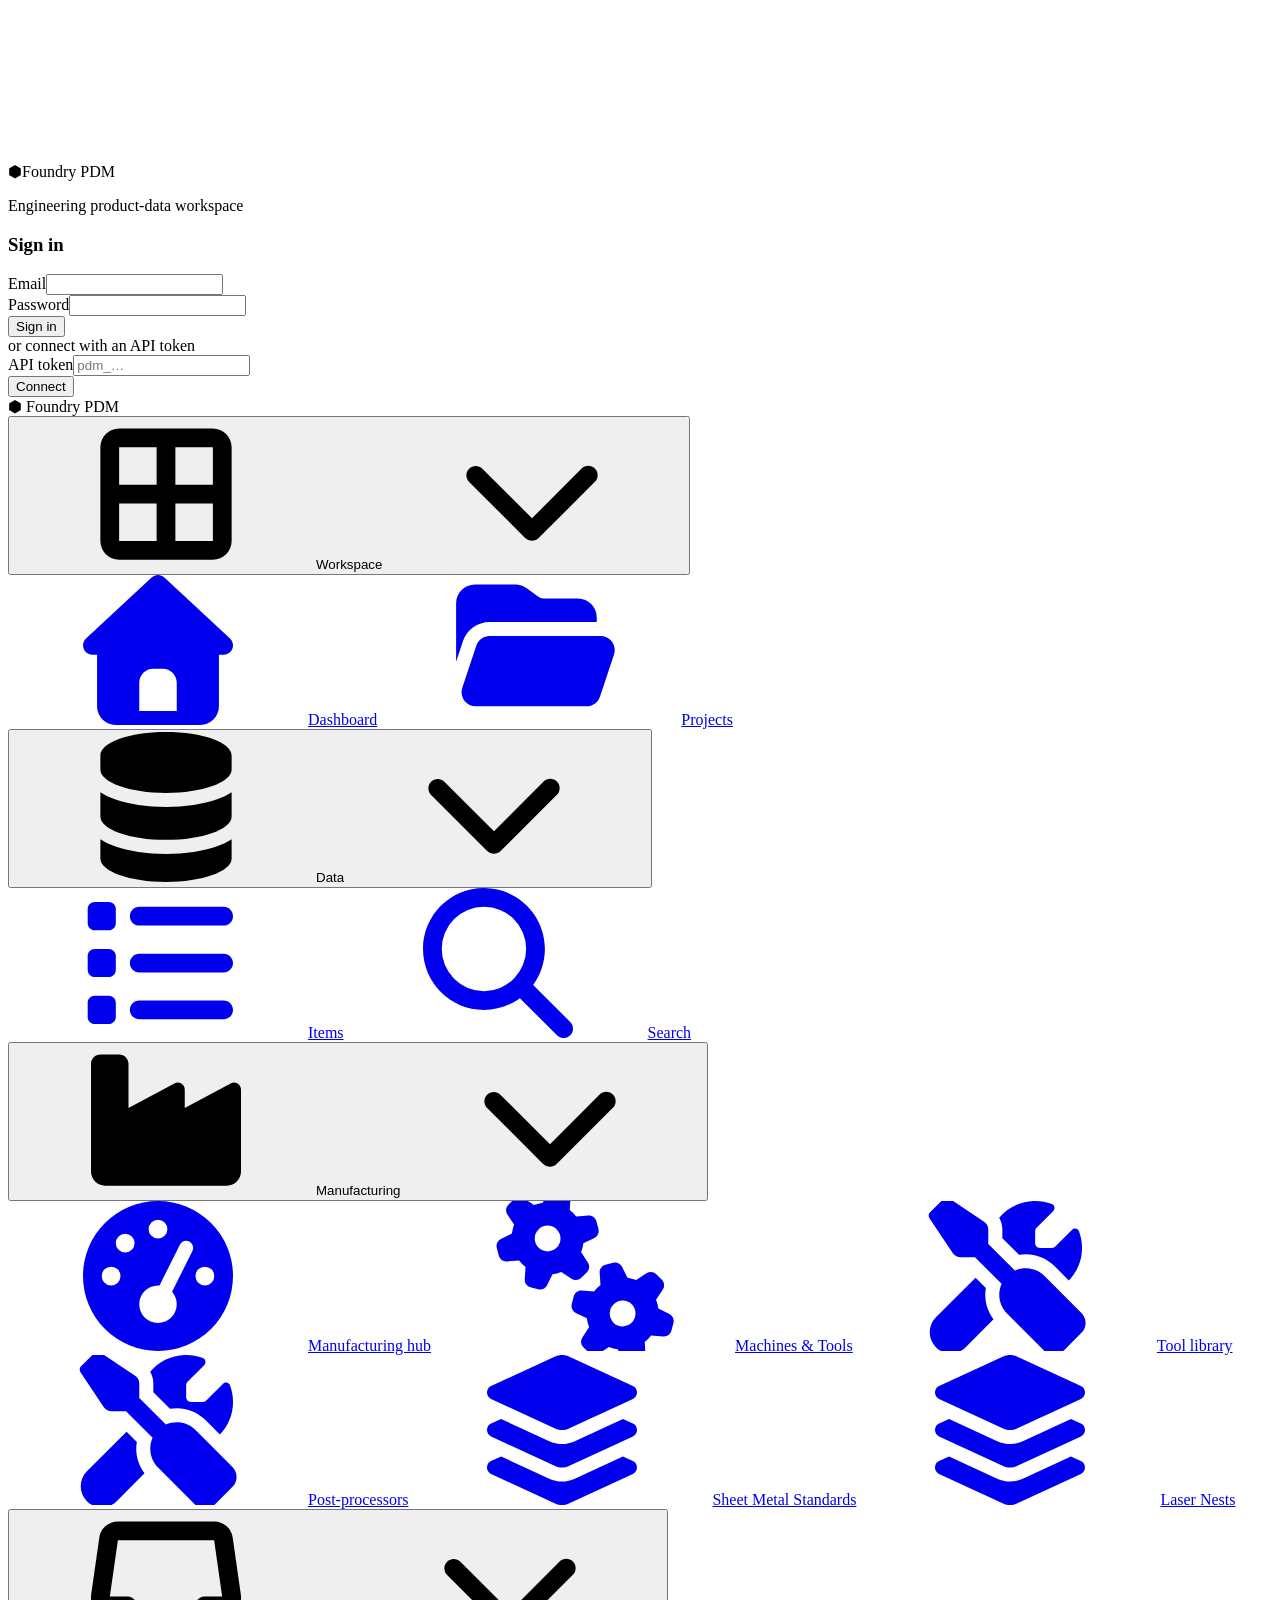
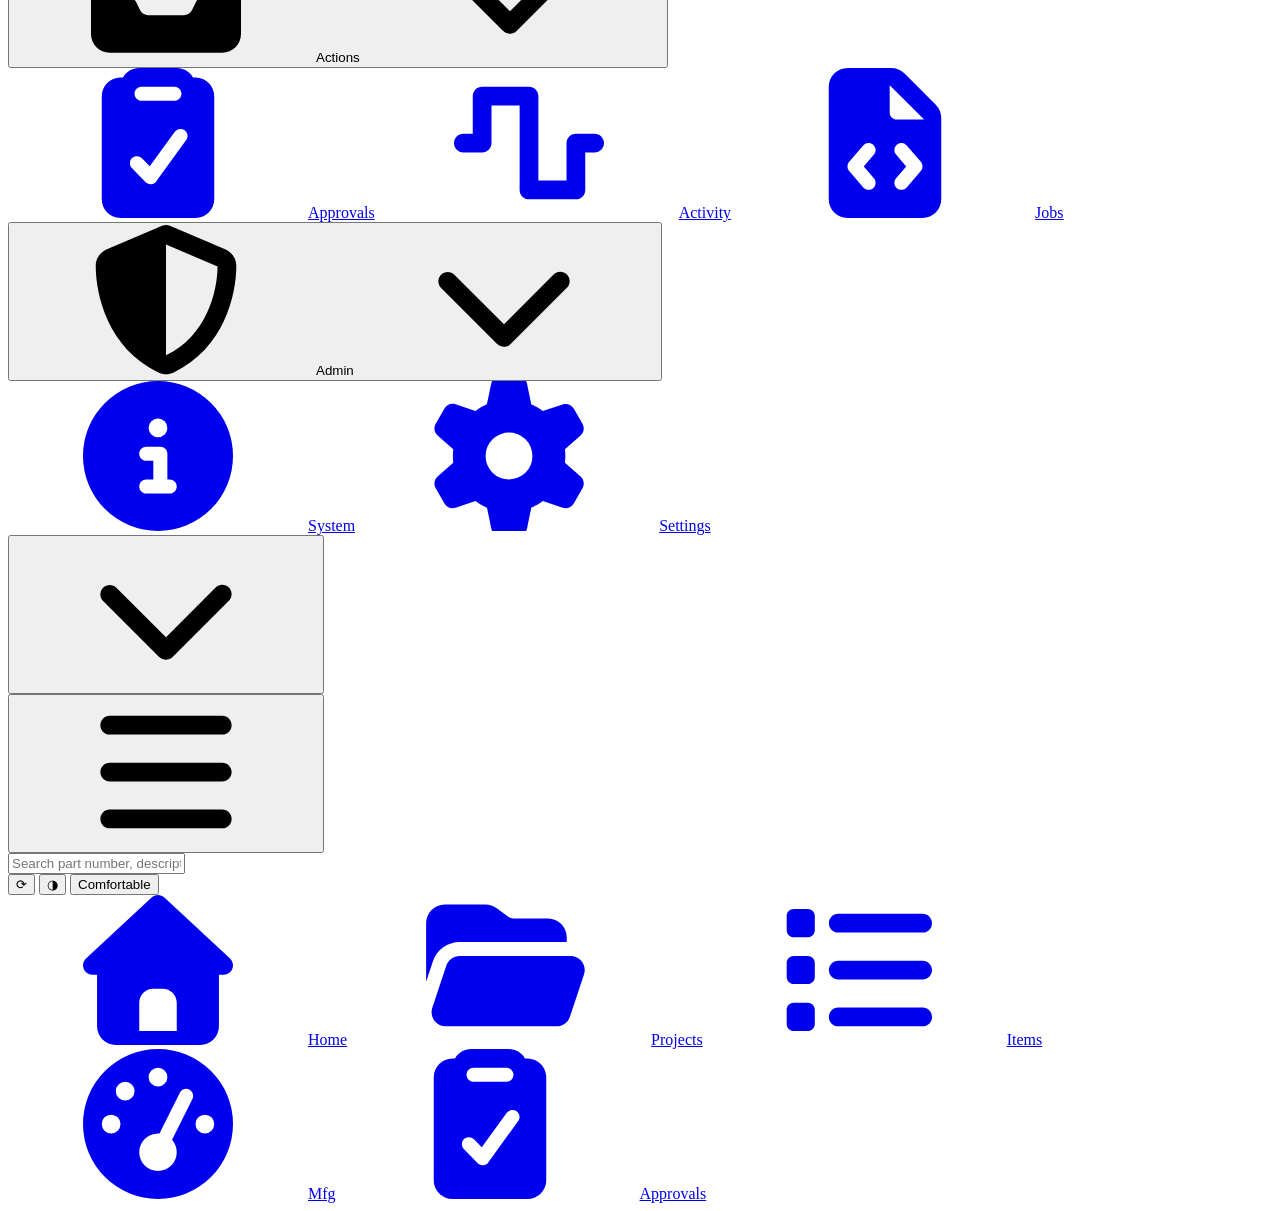
==== commit af6f6878: "Sidebar: focus stays in sight, labels show on focus in the rail When the drawer closes with focus in" ====
--- a/crates/pdm-api/static/index.html
+++ b/crates/pdm-api/static/index.html
@@ -139,7 +139,7 @@
     <div class="sb-section" data-group="actions">
       <button type="button" class="sb-head" aria-expanded="true" aria-controls="sbg-actions"><span class="sb-ic"><svg class="icon"><use href="#ic-inbox"/></svg></span><span class="sb-tx">Actions</span><svg class="icon sb-chev"><use href="#ic-chevron"/></svg></button>
       <div class="sb-items" id="sbg-actions">
-      <a class="sb-link" href="#/approvals" data-nav="approvals"><span class="sb-ic"><svg class="icon"><use href="#ic-approval"/></svg></span><span class="sb-tx">Approvals</span><span class="sb-count" id="nb-approvals">0</span></a>
+      <a class="sb-link" href="#/approvals" data-nav="approvals"><span class="sb-ic"><svg class="icon"><use href="#ic-approval"/></svg></span><span class="sb-tx">Approvals</span><span class="sb-count" id="nb-approvals"></span></a>
       <a class="sb-link" href="#/activity" data-nav="activity"><span class="sb-ic"><svg class="icon"><use href="#ic-activity"/></svg></span><span class="sb-tx">Activity</span></a>
       <a class="sb-link" href="#/jobs" data-nav="jobs"><span class="sb-ic"><svg class="icon"><use href="#ic-gcode"/></svg></span><span class="sb-tx">Jobs</span></a>
       </div>
@@ -154,7 +154,7 @@
     </div>
     </div>
     <div class="sb-foot">
-      <button type="button" id="sbuserbtn" class="sb-userbtn" aria-haspopup="menu"><span id="sb-user" class="sb-user"></span><svg class="icon sb-chev"><use href="#ic-chevron"/></svg></button>
+      <button type="button" id="sbuserbtn" class="sb-userbtn" aria-haspopup="menu" aria-expanded="false"><span id="sb-user" class="sb-user"></span><svg class="icon sb-chev"><use href="#ic-chevron"/></svg></button>
     </div>
   </nav>
   <div id="sb-backdrop" class="sb-backdrop" hidden></div>
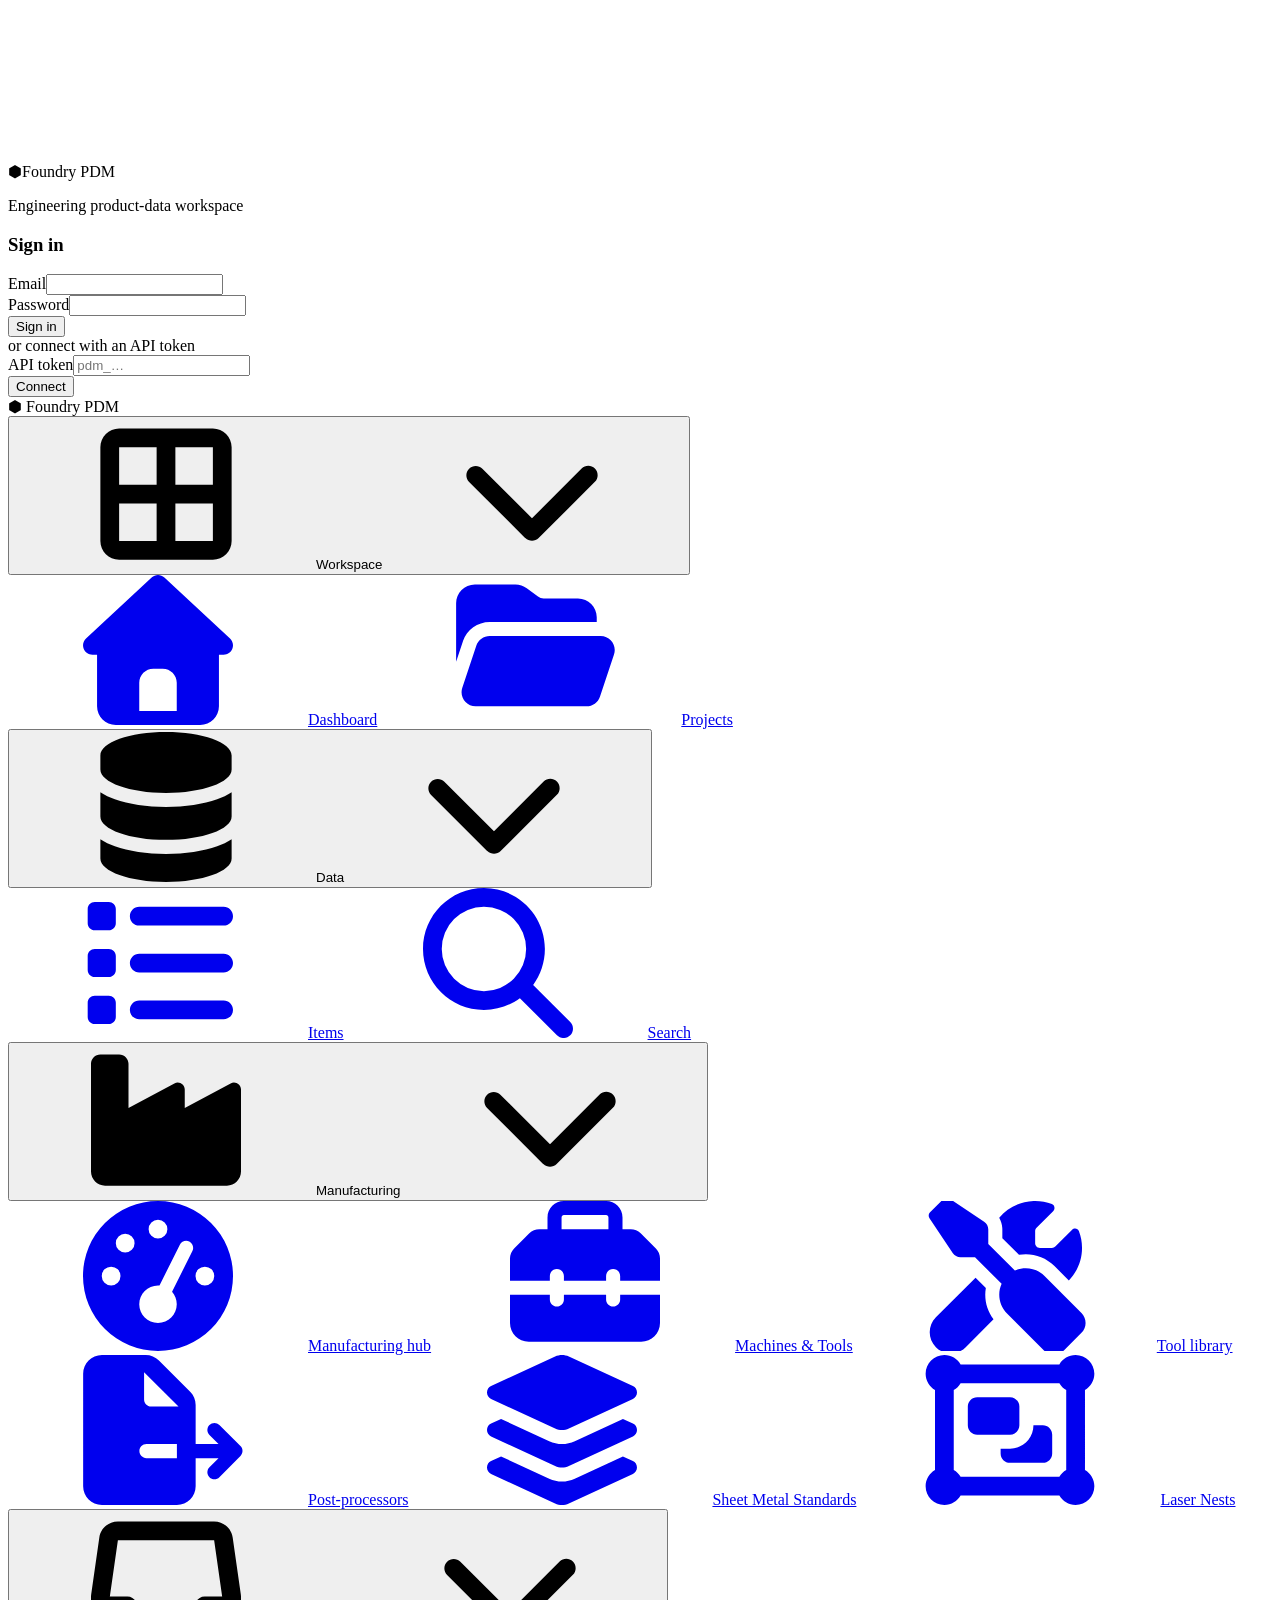
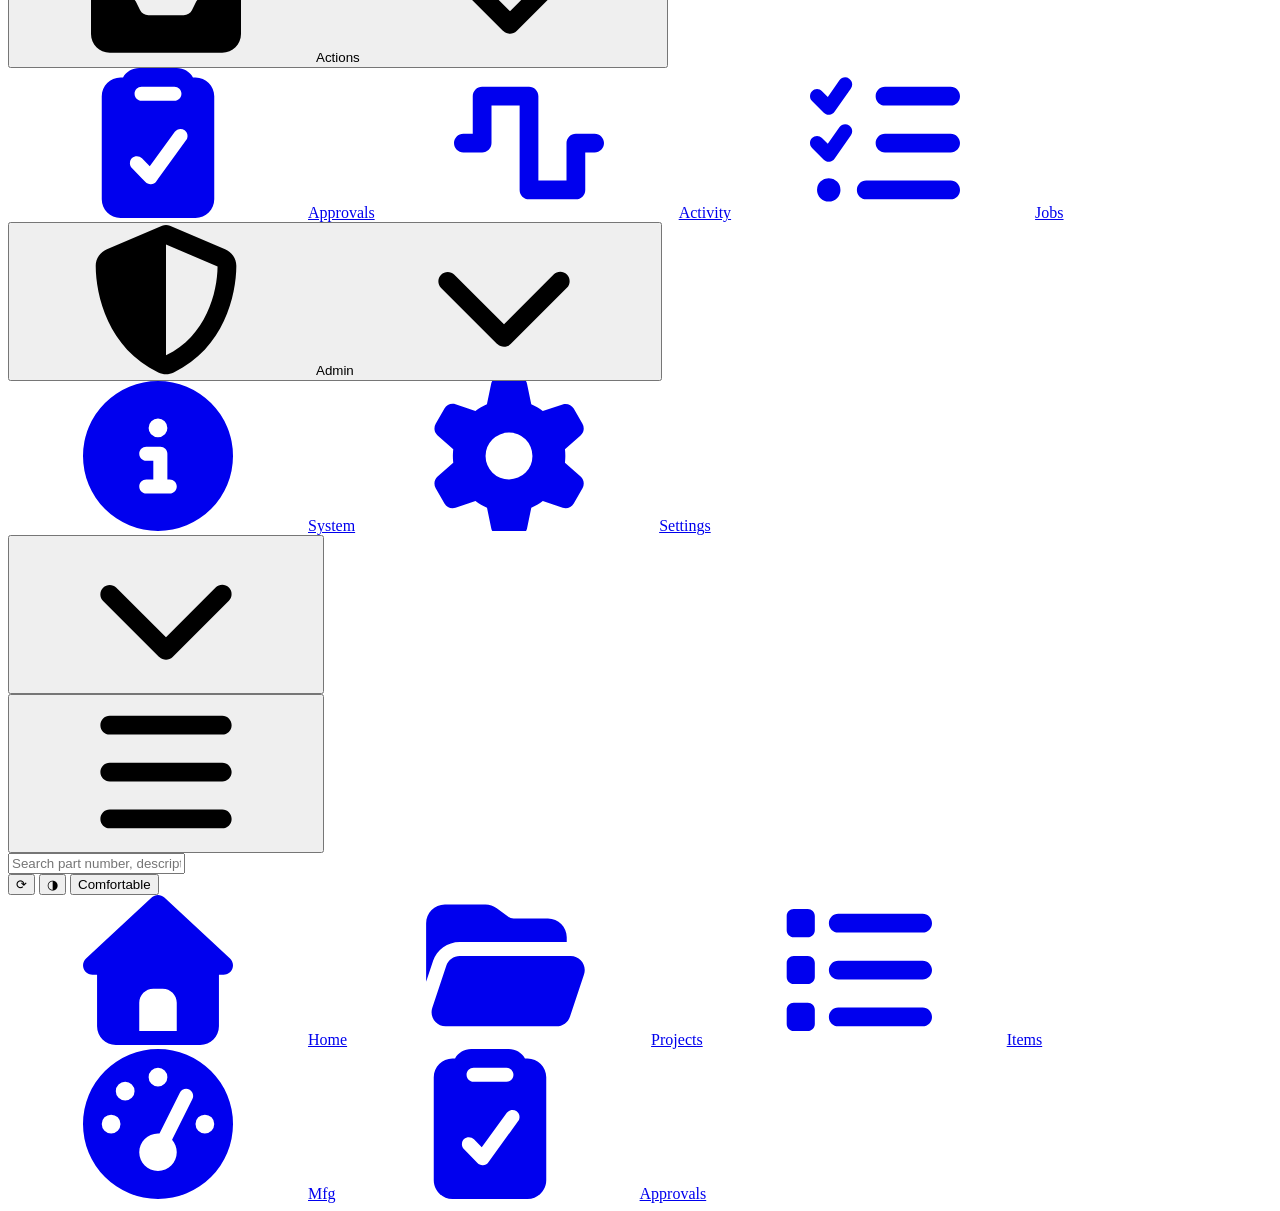
==== commit df7536cd: "Sidebar: each link has its own icon Five links shared or nearly shared an icon, which made the icon " ====
--- a/crates/pdm-api/static/index.html
+++ b/crates/pdm-api/static/index.html
@@ -38,6 +38,7 @@
 <link rel="stylesheet" href="/static/editors.css">
 </head>
 <body>
+<!-- Icons: Font Awesome Free 7.3.1 by Fonticons, Inc. (https://fontawesome.com), CC BY 4.0 (https://fontawesome.com/license/free). Solid style, paths unchanged. -->
 <!-- Icons: Font Awesome Free 7.3.1 by Fonticons, Inc. (https://fontawesome.com), CC BY 4.0 (https://fontawesome.com/license/free). Solid style, paths unchanged. -->
 <svg id="icons" xmlns="http://www.w3.org/2000/svg" aria-hidden="true" focusable="false">
   <symbol id="ic-home" viewBox="0 0 512 512"><path fill="currentColor" stroke="none" d="M277.8 8.6c-12.3-11.4-31.3-11.4-43.5 0l-224 208c-9.6 9-12.8 22.9-8 35.1S18.8 272 32 272l16 0 0 176c0 35.3 28.7 64 64 64l288 0c35.3 0 64-28.7 64-64l0-176 16 0c13.2 0 25-8.1 29.8-20.3s1.6-26.2-8-35.1l-224-208zM240 320l32 0c26.5 0 48 21.5 48 48l0 96-128 0 0-96c0-26.5 21.5-48 48-48z"/></symbol>
@@ -85,6 +86,11 @@
   <symbol id="ic-inbox" viewBox="0 0 512 512"><path fill="currentColor" stroke="none" d="M91.8 32C59.9 32 32.9 55.4 28.4 86.9L.6 281.2c-.4 3-.6 6-.6 9.1L0 416c0 35.3 28.7 64 64 64l384 0c35.3 0 64-28.7 64-64l0-125.7c0-3-.2-6.1-.6-9.1L483.6 86.9C479.1 55.4 452.1 32 420.2 32L91.8 32zm0 64l328.5 0 27.4 192-59.9 0c-12.1 0-23.2 6.8-28.6 17.7l-14.3 28.6c-5.4 10.8-16.5 17.7-28.6 17.7l-120.4 0c-12.1 0-23.2-6.8-28.6-17.7l-14.3-28.6c-5.4-10.8-16.5-17.7-28.6-17.7L64.3 288 91.8 96z"/></symbol>
   <symbol id="ic-shield" viewBox="0 0 512 512"><path fill="currentColor" stroke="none" d="M256 0c4.6 0 9.2 1 13.4 2.9L457.8 82.8c22 9.3 38.4 31 38.3 57.2-.5 99.2-41.3 280.7-213.6 363.2-16.7 8-36.1 8-52.8 0-172.4-82.5-213.1-264-213.6-363.2-.1-26.2 16.3-47.9 38.3-57.2L242.7 2.9C246.9 1 251.4 0 256 0zm0 66.8l0 378.1c138-66.8 175.1-214.8 176-303.4l-176-74.6 0 0z"/></symbol>
   <symbol id="ic-user" viewBox="0 0 512 512"><path fill="currentColor" stroke="none" d="M399 384.2C376.9 345.8 335.4 320 288 320l-64 0c-47.4 0-88.9 25.8-111 64.2 35.2 39.2 86.2 63.8 143 63.8s107.8-24.7 143-63.8zM0 256a256 256 0 1 1 512 0 256 256 0 1 1 -512 0zm256 16a72 72 0 1 0 0-144 72 72 0 1 0 0 144z"/></symbol>
+  <symbol id="ic-post" viewBox="0 0 576 512"><path fill="currentColor" stroke="none" d="M96.5 0c-35.3 0-64 28.7-64 64l0 384c0 35.3 28.7 64 64 64l256 0c35.3 0 64-28.7 64-64l0-96 78.1 0-31 31c-9.4 9.4-9.4 24.6 0 33.9s24.6 9.4 33.9 0l72-72c9.4-9.4 9.4-24.6 0-33.9l-72-72c-9.4-9.4-24.6-9.4-33.9 0s-9.4 24.6 0 33.9l31 31-78.1 0 0-133.5c0-17-6.7-33.3-18.7-45.3L291.2 18.7C279.2 6.7 263 0 246 0L96.5 0zM358 176l-93.5 0c-13.3 0-24-10.7-24-24L240.5 58.5 358 176zM224.5 328c0-13.3 10.7-24 24-24l104 0 0 48-104 0c-13.3 0-24-10.7-24-24z"/></symbol>
+  <symbol id="ic-nest" viewBox="0 0 576 512"><path fill="currentColor" stroke="none" d="M32 119.4C12.9 108.4 0 87.7 0 64 0 28.7 28.7 0 64 0 87.7 0 108.4 12.9 119.4 32l337.1 0c11.1-19.1 31.7-32 55.4-32 35.3 0 64 28.7 64 64 0 23.7-12.9 44.4-32 55.4l0 273.1c19.1 11.1 32 31.7 32 55.4 0 35.3-28.7 64-64 64-23.7 0-44.4-12.9-55.4-32l-337.1 0c-11.1 19.1-31.7 32-55.4 32-35.3 0-64-28.7-64-64 0-23.7 12.9-44.4 32-55.4l0-273.1zm448 0c-9.7-5.6-17.8-13.7-23.4-23.4L119.4 96c-5.6 9.7-13.7 17.8-23.4 23.4l0 273.1c9.7 5.6 17.8 13.7 23.4 23.4l337.1 0c5.6-9.7 13.7-17.8 23.4-23.4l0-273.1zM144 176c0-17.7 14.3-32 32-32l112 0c17.7 0 32 14.3 32 32l0 64c0 17.7-14.3 32-32 32l-112 0c-17.7 0-32-14.3-32-32l0-64zM256 320l32 0c44.2 0 80-35.8 80-80l32 0c17.7 0 32 14.3 32 32l0 64c0 17.7-14.3 32-32 32l-112 0c-17.7 0-32-14.3-32-32l0-16z"/></symbol>
+  <symbol id="ic-admin" viewBox="0 0 640 512"><path fill="currentColor" stroke="none" d="M320 224a104 104 0 1 0 0-208 104 104 0 1 0 0 208zM96 232a72 72 0 1 0 0-144 72 72 0 1 0 0 144zM0 416l0 32c0 17.7 14.3 32 32 32l86.7 0c-4.3-9.8-6.7-20.6-6.7-32l0-16c0-53.2 20-101.8 52.9-138.6-11.7-3.5-24.1-5.4-36.9-5.4-70.7 0-128 57.3-128 128zM616 160a72 72 0 1 0 -144 0 72 72 0 1 0 144 0zM160 432l0 16c0 17.7 14.3 32 32 32l156.8 0c-7.1-21.6-6.3-44.4 10.7-64-14-16.2-20.5-39.7-11.4-63.3 6.6-17.1 15.9-33.1 27.4-47.3 5.4-6.6 11.6-11.7 18.3-15.4-22.1-11.5-47.2-18-73.8-18-88.4 0-160 71.6-160 160zm464.6-44.1c6.3-3.6 9.5-11.1 6.8-18-4.8-12.4-11.5-24.1-19.9-34.4-4.6-5.7-12.7-6.7-19-3-21.8 12.6-48.6-2.8-48.6-28.1 0-7.3-4.9-13.8-12.1-14.9-12.9-2-26.8-2-39.7 0-7.2 1.1-12.1 7.6-12.1 14.9 0 25.2-26.8 40.7-48.6 28.1-6.3-3.6-14.4-2.6-19 3-8.4 10.3-15.1 22-19.9 34.4-2.6 6.8 .5 14.3 6.8 17.9 21.9 12.6 21.9 43.5 0 56.2-6.3 3.6-9.5 11.1-6.8 17.9 4.8 12.4 11.5 24.1 19.9 34.4 4.6 5.7 12.7 6.7 19 3 21.8-12.6 48.6 2.9 48.6 28.1 0 7.3 4.9 13.8 12.1 14.9 12.9 2 26.8 2 39.7 0 7.2-1.1 12.1-7.6 12.1-14.9 0-25.2 26.8-40.7 48.6-28.1 6.3 3.6 14.4 2.6 19-3 8.4-10.3 15.1-22 19.9-34.4 2.6-6.8-.5-14.3-6.8-17.9-21.9-12.6-21.9-43.5 0-56.2zM472 416a40 40 0 1 1 80 0 40 40 0 1 1 -80 0z"/></symbol>
+  <symbol id="ic-toolbox" viewBox="0 0 512 512"><path fill="currentColor" stroke="none" d="M176 56l0 40 160 0 0-40c0-4.4-3.6-8-8-8L184 48c-4.4 0-8 3.6-8 8zM128 96l0-40c0-30.9 25.1-56 56-56L328 0c30.9 0 56 25.1 56 56l0 40 28.1 0c12.7 0 24.9 5.1 33.9 14.1l51.9 51.9c9 9 14.1 21.2 14.1 33.9l0 76.1-136 0 0-16c0-13.3-10.7-24-24-24s-24 10.7-24 24l0 16-144 0 0-16c0-13.3-10.7-24-24-24s-24 10.7-24 24l0 16-136 0 0-76.1c0-12.7 5.1-24.9 14.1-33.9l51.9-51.9c9-9 21.2-14.1 33.9-14.1L128 96zM0 416l0-96 136 0 0 16c0 13.3 10.7 24 24 24s24-10.7 24-24l0-16 144 0 0 16c0 13.3 10.7 24 24 24s24-10.7 24-24l0-16 136 0 0 96c0 35.3-28.7 64-64 64L64 480c-35.3 0-64-28.7-64-64z"/></symbol>
+  <symbol id="ic-jobs" viewBox="0 0 512 512"><path fill="currentColor" stroke="none" d="M133.8 36.3c10.9 7.6 13.5 22.6 5.9 33.4l-56 80c-4.1 5.8-10.5 9.5-17.6 10.1S52 158 47 153L7 113C-2.3 103.6-2.3 88.4 7 79S31.6 69.7 41 79l19.8 19.8 39.6-56.6c7.6-10.9 22.6-13.5 33.4-5.9zm0 160c10.9 7.6 13.5 22.6 5.9 33.4l-56 80c-4.1 5.8-10.5 9.5-17.6 10.1S52 318 47 313L7 273c-9.4-9.4-9.4-24.6 0-33.9s24.6-9.4 33.9 0l19.8 19.8 39.6-56.6c7.6-10.9 22.6-13.5 33.4-5.9zM224 96c0-17.7 14.3-32 32-32l224 0c17.7 0 32 14.3 32 32s-14.3 32-32 32l-224 0c-17.7 0-32-14.3-32-32zm0 160c0-17.7 14.3-32 32-32l224 0c17.7 0 32 14.3 32 32s-14.3 32-32 32l-224 0c-17.7 0-32-14.3-32-32zM160 416c0-17.7 14.3-32 32-32l288 0c17.7 0 32 14.3 32 32s-14.3 32-32 32l-288 0c-17.7 0-32-14.3-32-32zM64 376a40 40 0 1 1 0 80 40 40 0 1 1 0-80z"/></symbol>
 </svg>
 <div id="login-view" class="hidden">
   <div class="auth-card">
@@ -129,11 +135,11 @@
       <button type="button" class="sb-head" aria-expanded="true" aria-controls="sbg-mfg"><span class="sb-ic"><svg class="icon"><use href="#ic-factory"/></svg></span><span class="sb-tx">Manufacturing</span><svg class="icon sb-chev"><use href="#ic-chevron"/></svg></button>
       <div class="sb-items" id="sbg-mfg">
       <a class="sb-link" href="#/mfg" data-nav="mfg"><span class="sb-ic"><svg class="icon"><use href="#ic-manufacturing"/></svg></span><span class="sb-tx">Manufacturing hub</span></a>
-      <a class="sb-link" href="#/machines" data-nav="machines"><span class="sb-ic"><svg class="icon"><use href="#ic-machine"/></svg></span><span class="sb-tx">Machines &amp; Tools</span></a>
+      <a class="sb-link" href="#/machines" data-nav="machines"><span class="sb-ic"><svg class="icon"><use href="#ic-toolbox"/></svg></span><span class="sb-tx">Machines &amp; Tools</span></a>
       <a class="sb-link" href="#/tools" data-nav="tools"><span class="sb-ic"><svg class="icon"><use href="#ic-tool"/></svg></span><span class="sb-tx">Tool library</span></a>
-      <a class="sb-link" href="#/post-processors" data-nav="post-processors"><span class="sb-ic"><svg class="icon"><use href="#ic-tool"/></svg></span><span class="sb-tx">Post-processors</span></a>
+      <a class="sb-link" href="#/post-processors" data-nav="post-processors"><span class="sb-ic"><svg class="icon"><use href="#ic-post"/></svg></span><span class="sb-tx">Post-processors</span></a>
       <a class="sb-link" href="#/sheet-metal" data-nav="sheet-metal"><span class="sb-ic"><svg class="icon"><use href="#ic-sheet-metal"/></svg></span><span class="sb-tx">Sheet Metal Standards</span></a>
-      <a class="sb-link" href="#/laser-nests" data-nav="laser-nests"><span class="sb-ic"><svg class="icon"><use href="#ic-sheet-metal"/></svg></span><span class="sb-tx">Laser Nests</span></a>
+      <a class="sb-link" href="#/laser-nests" data-nav="laser-nests"><span class="sb-ic"><svg class="icon"><use href="#ic-nest"/></svg></span><span class="sb-tx">Laser Nests</span></a>
       </div>
     </div>
     <div class="sb-section" data-group="actions">
@@ -141,14 +147,14 @@
       <div class="sb-items" id="sbg-actions">
       <a class="sb-link" href="#/approvals" data-nav="approvals"><span class="sb-ic"><svg class="icon"><use href="#ic-approval"/></svg></span><span class="sb-tx">Approvals</span><span class="sb-count" id="nb-approvals"></span></a>
       <a class="sb-link" href="#/activity" data-nav="activity"><span class="sb-ic"><svg class="icon"><use href="#ic-activity"/></svg></span><span class="sb-tx">Activity</span></a>
-      <a class="sb-link" href="#/jobs" data-nav="jobs"><span class="sb-ic"><svg class="icon"><use href="#ic-gcode"/></svg></span><span class="sb-tx">Jobs</span></a>
+      <a class="sb-link" href="#/jobs" data-nav="jobs"><span class="sb-ic"><svg class="icon"><use href="#ic-jobs"/></svg></span><span class="sb-tx">Jobs</span></a>
       </div>
     </div>
     <div class="sb-section" data-group="admin">
       <button type="button" class="sb-head" aria-expanded="true" aria-controls="sbg-admin"><span class="sb-ic"><svg class="icon"><use href="#ic-shield"/></svg></span><span class="sb-tx">Admin</span><svg class="icon sb-chev"><use href="#ic-chevron"/></svg></button>
       <div class="sb-items" id="sbg-admin">
       <a class="sb-link" href="#/system" data-nav="system"><span class="sb-ic"><svg class="icon"><use href="#ic-system"/></svg></span><span class="sb-tx">System</span></a>
-      <a class="sb-link sb-admin" href="#/admin" data-nav="admin" hidden><span class="sb-ic"><svg class="icon"><use href="#ic-settings"/></svg></span><span class="sb-tx">Administration</span></a>
+      <a class="sb-link sb-admin" href="#/admin" data-nav="admin" hidden><span class="sb-ic"><svg class="icon"><use href="#ic-admin"/></svg></span><span class="sb-tx">Administration</span></a>
       <a class="sb-link" href="#/settings" data-nav="settings"><span class="sb-ic"><svg class="icon"><use href="#ic-settings"/></svg></span><span class="sb-tx">Settings</span></a>
       </div>
     </div>
@@ -161,7 +167,7 @@
 
   <div id="main">
     <header id="topbar">
-      <button type="button" id="menubtn" class="menubtn" aria-label="Main menu" aria-controls="sidebar" aria-expanded="true"><svg class="icon"><use href="#ic-menu"/></svg></button>
+      <button type="button" id="menubtn" class="menubtn" aria-label="Sidebar" aria-controls="sidebar" aria-expanded="true"><svg class="icon"><use href="#ic-menu"/></svg></button>
       <span id="crumb" class="crumb"></span>
       <div class="top-search">
         <input id="globsearch" placeholder="Search part number, description…  ( / )" spellcheck="false">
